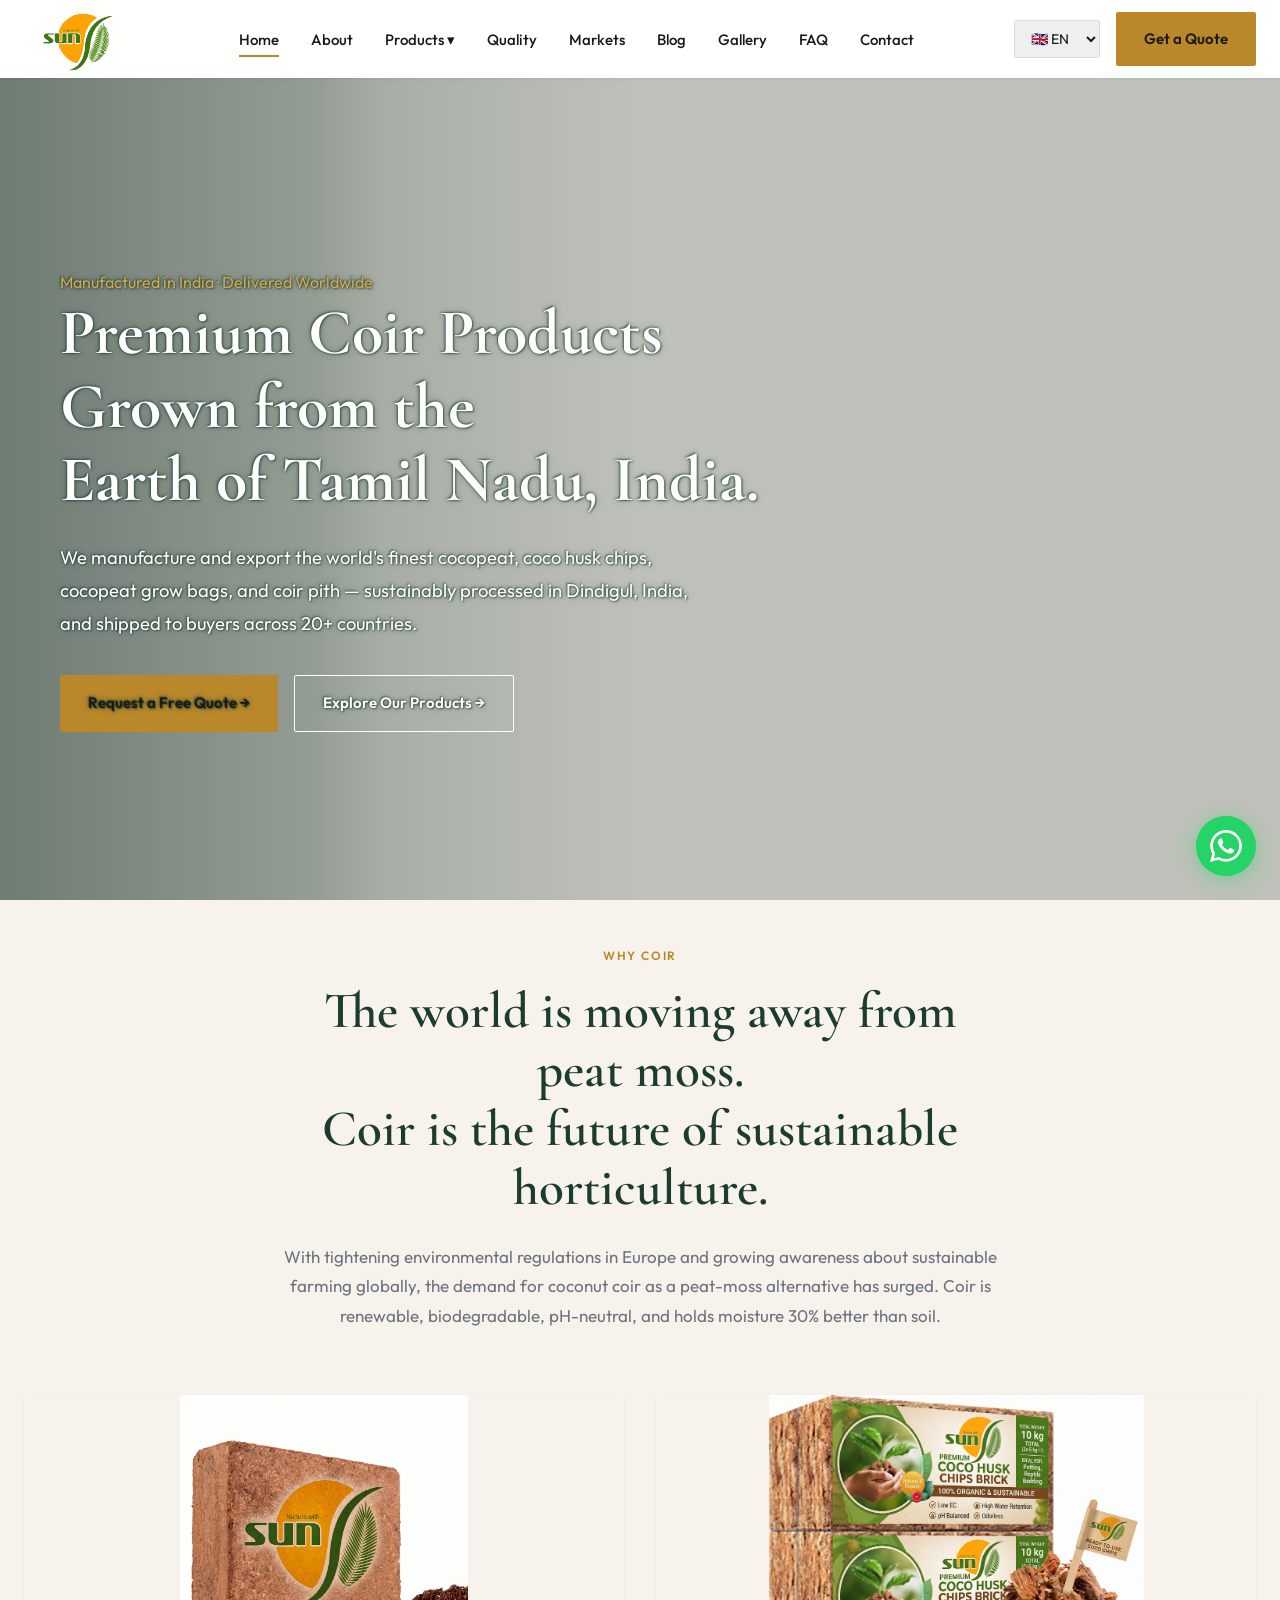
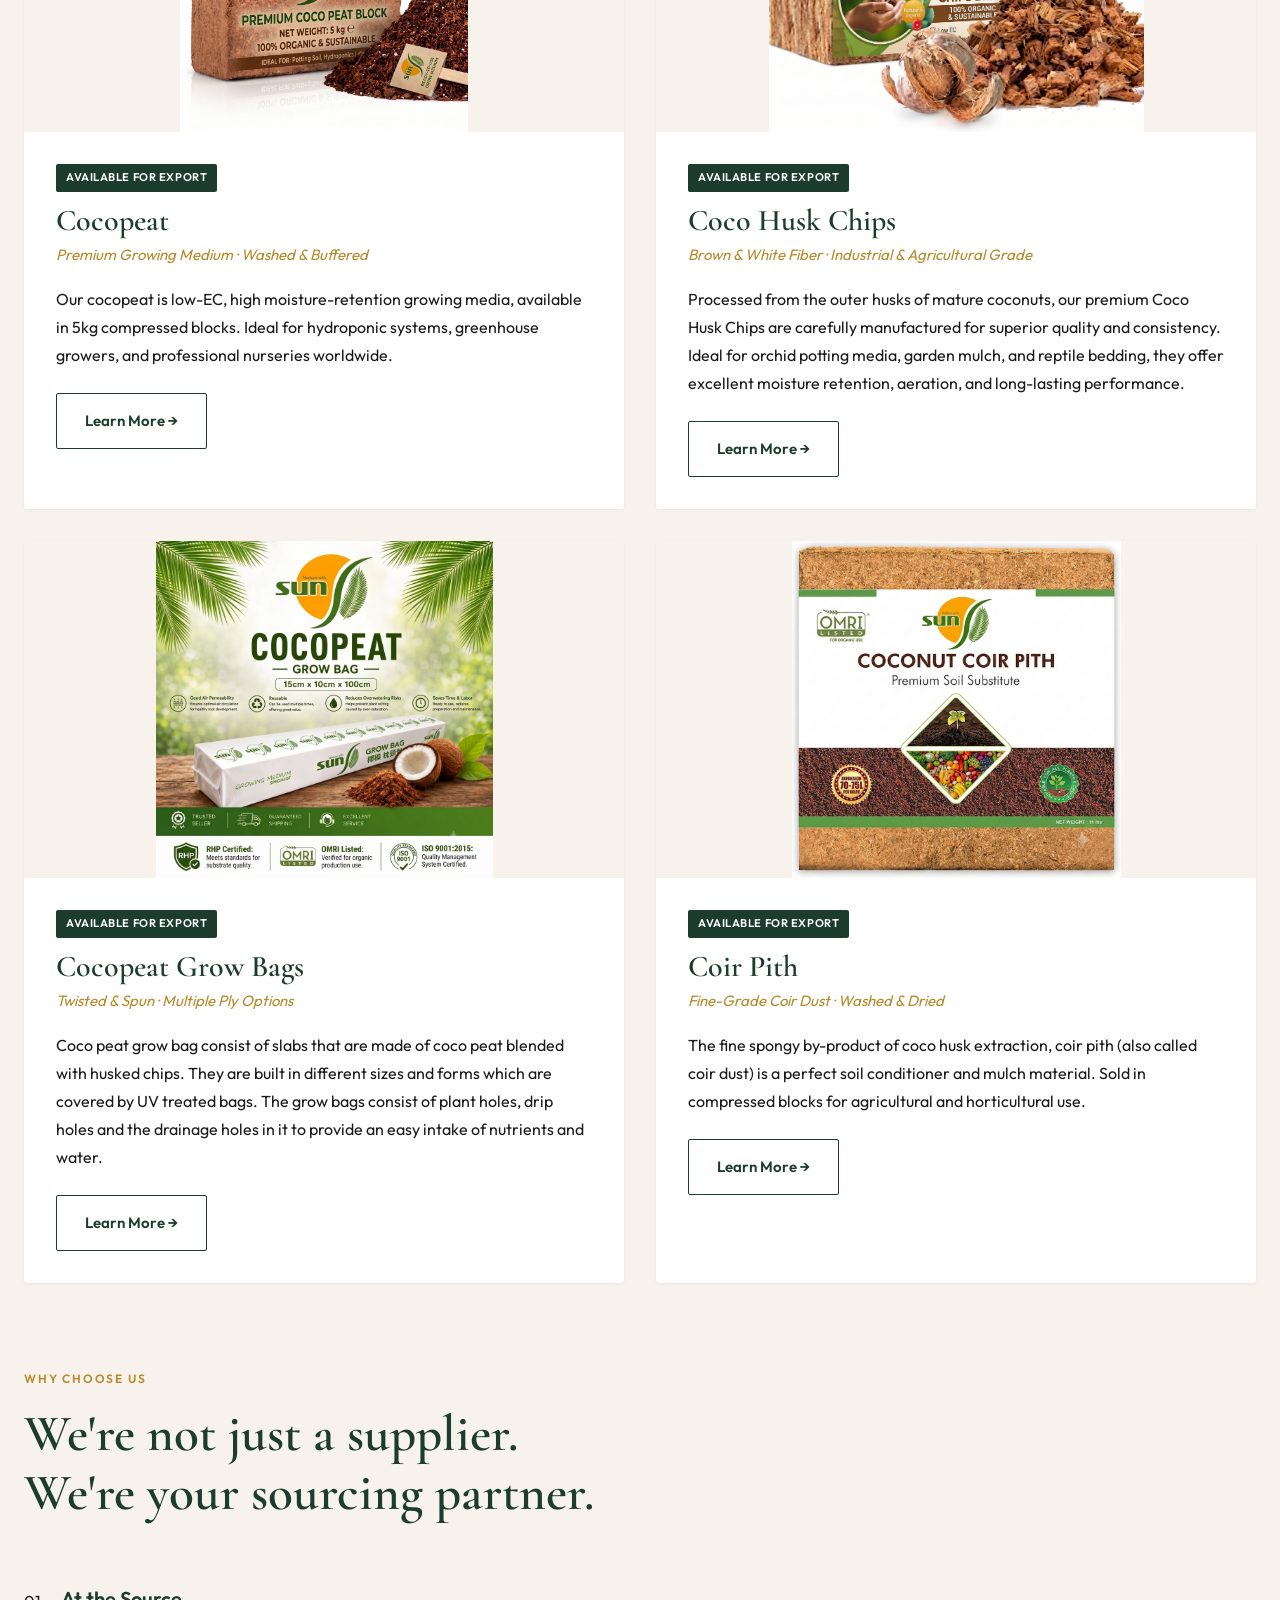
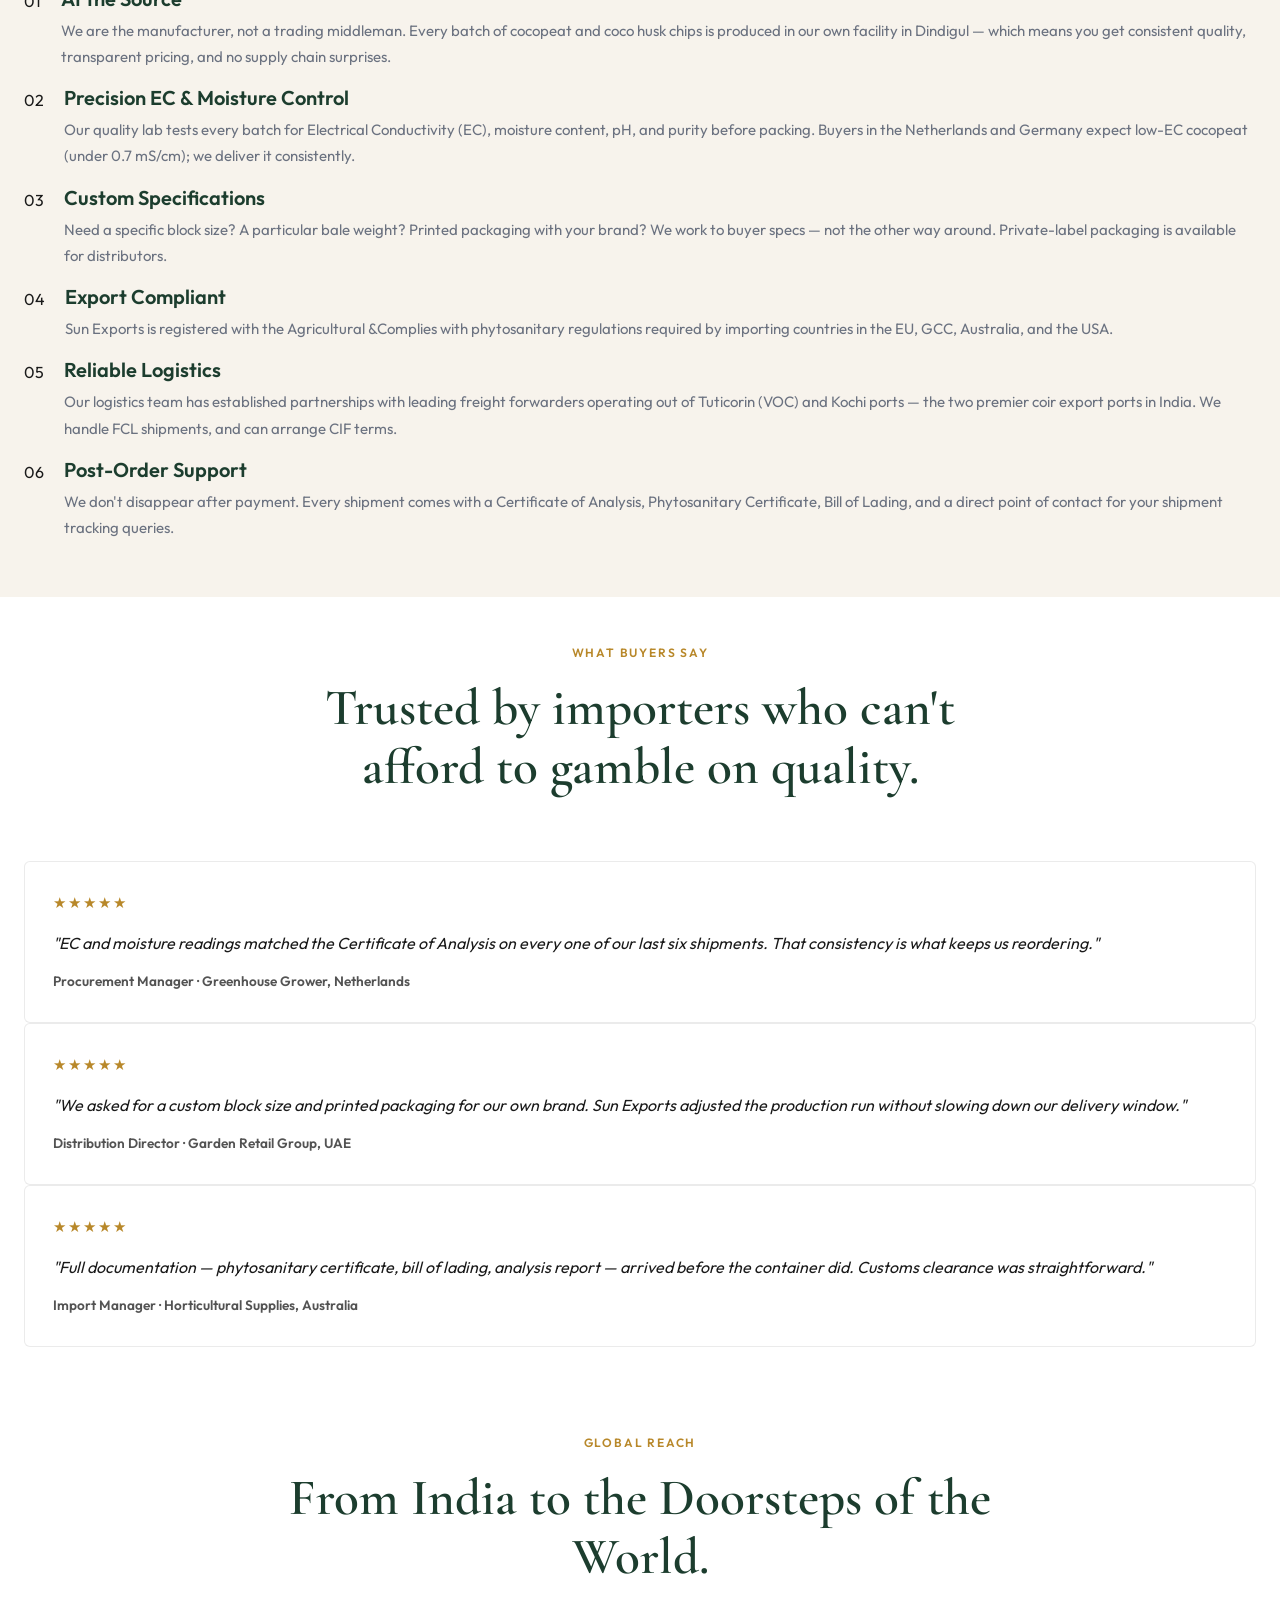
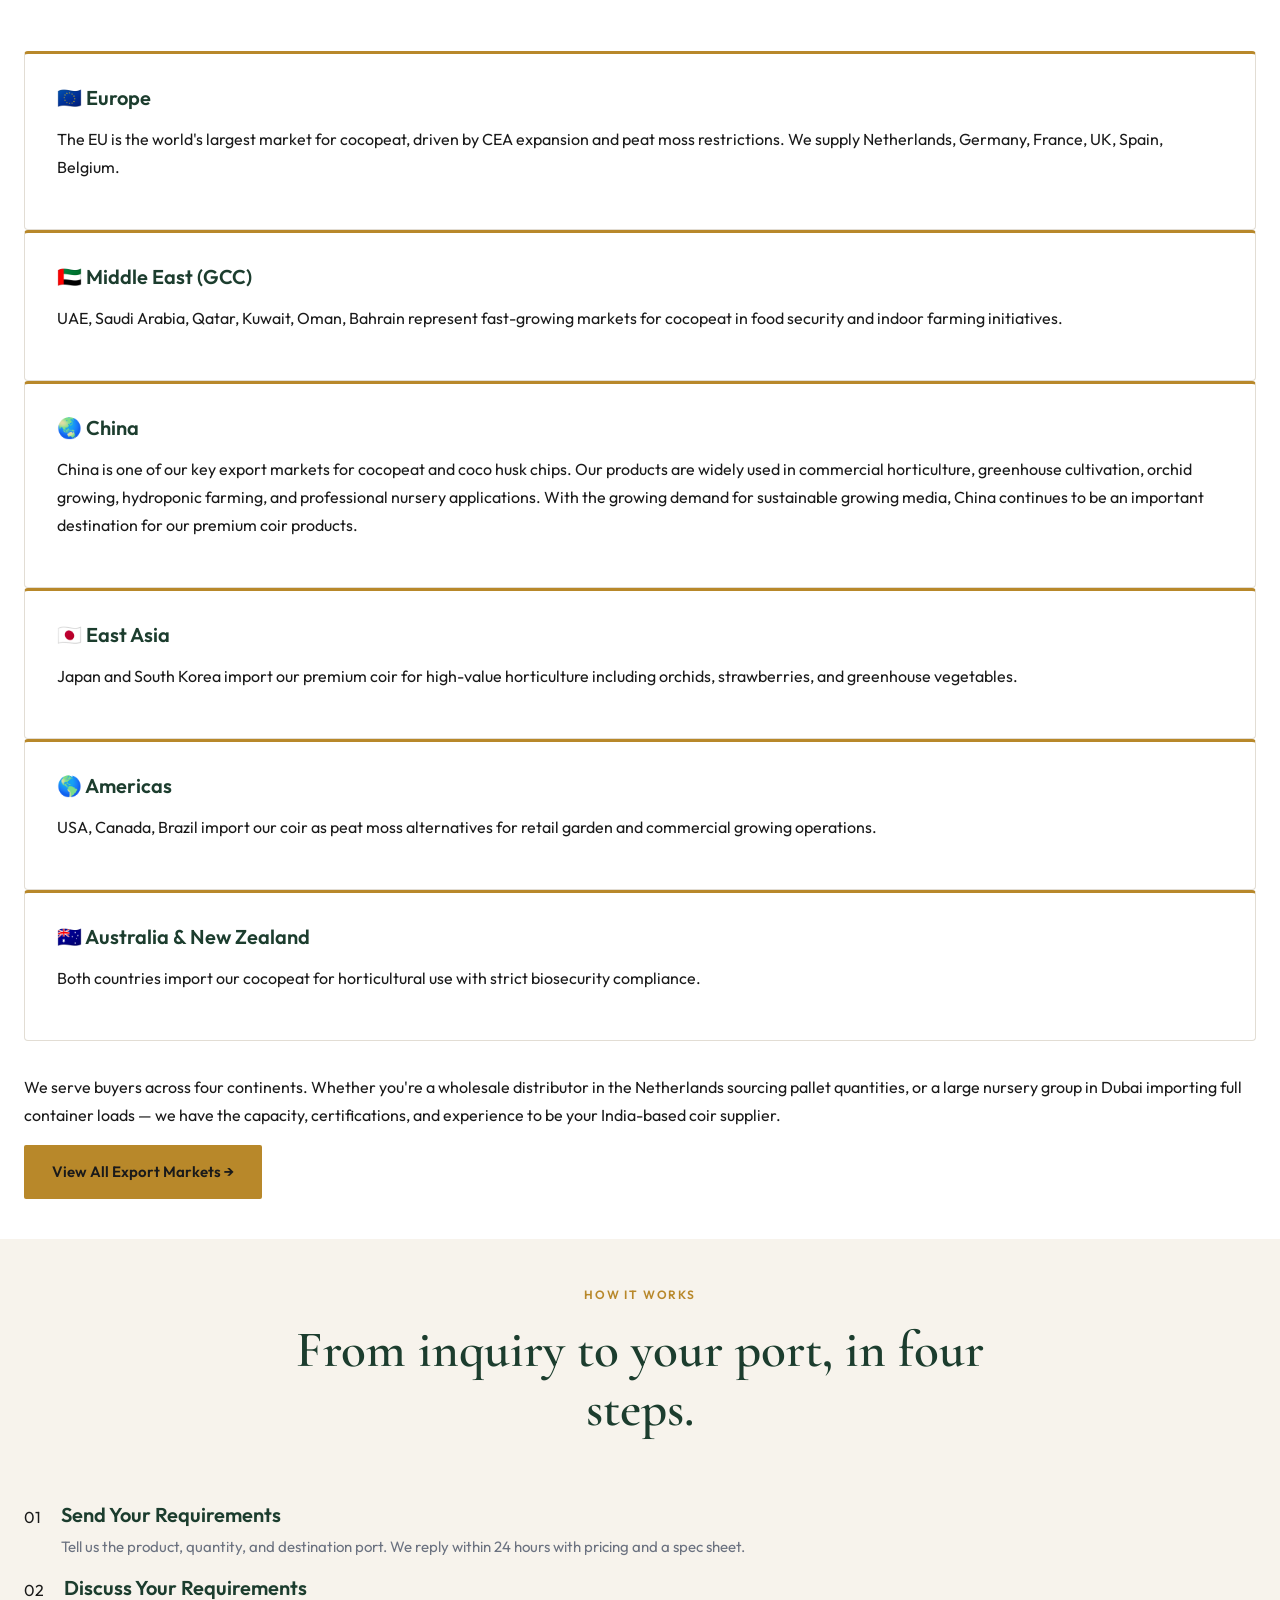
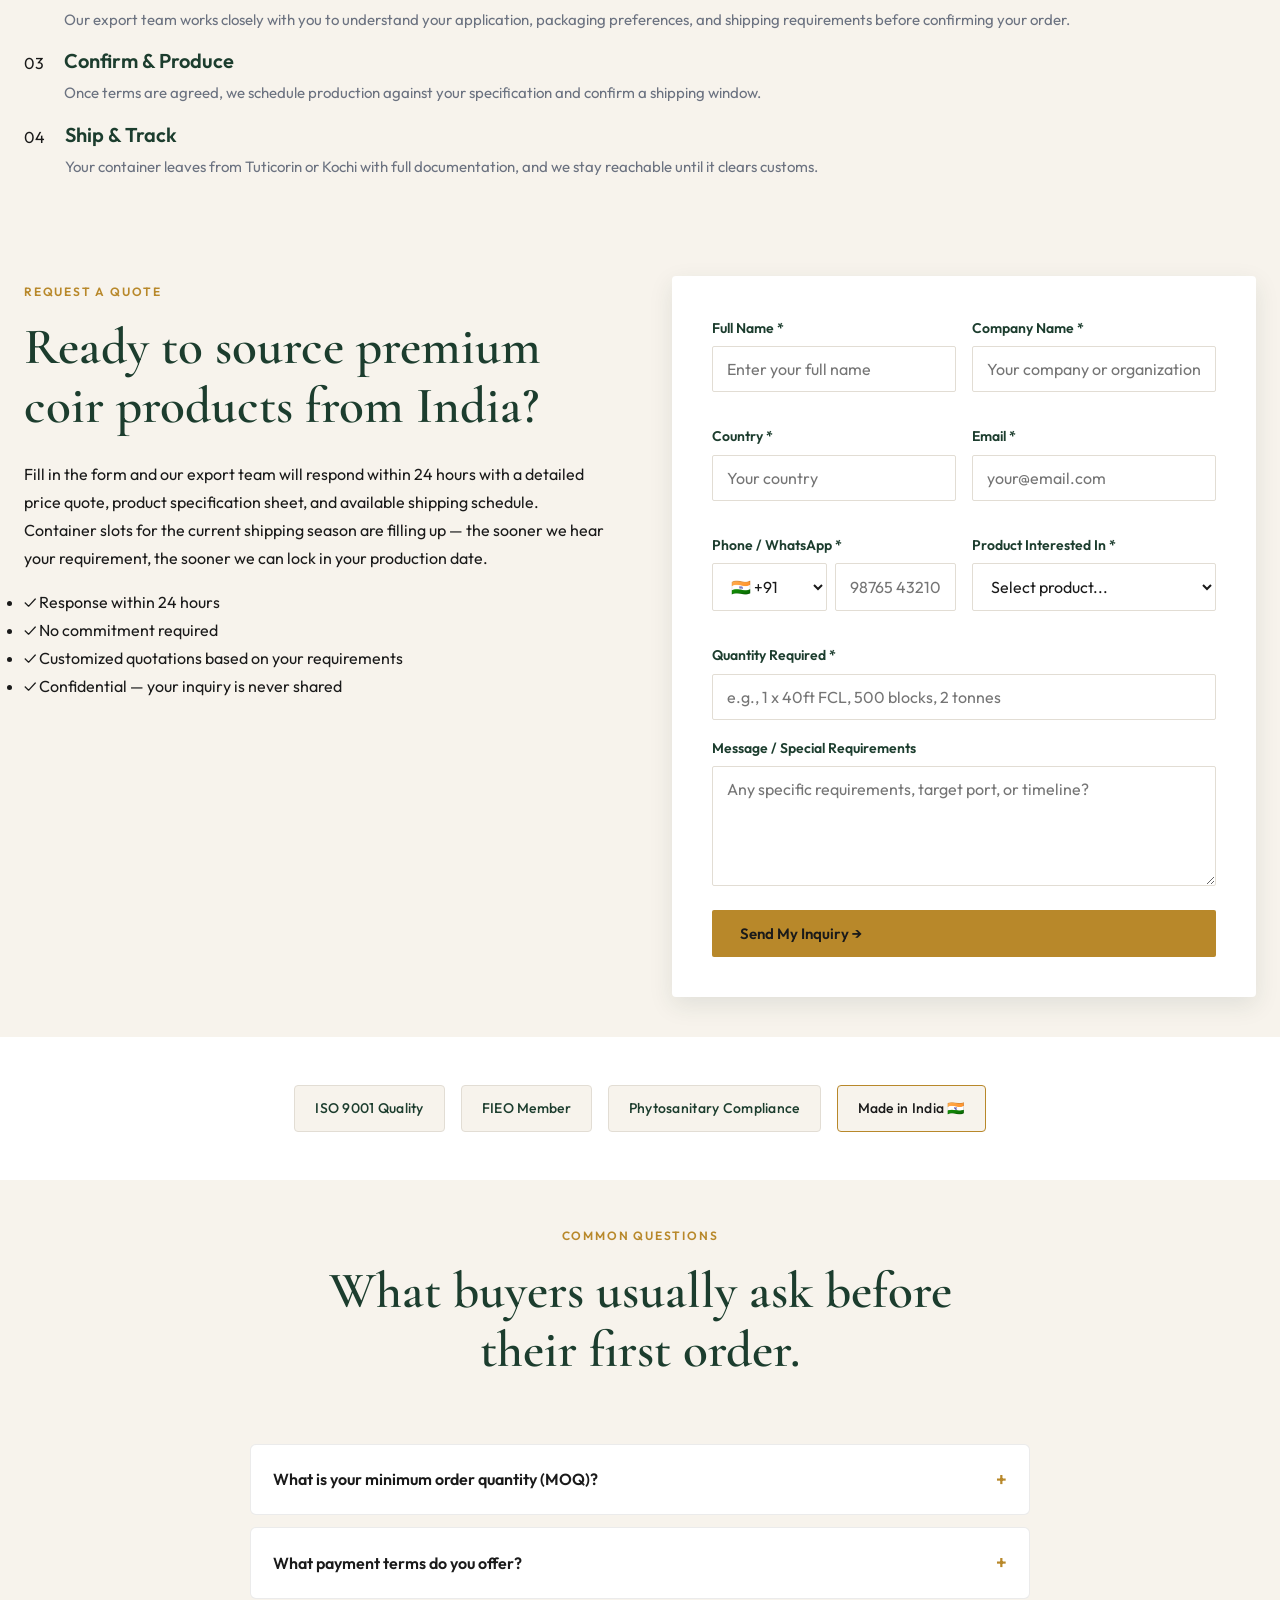
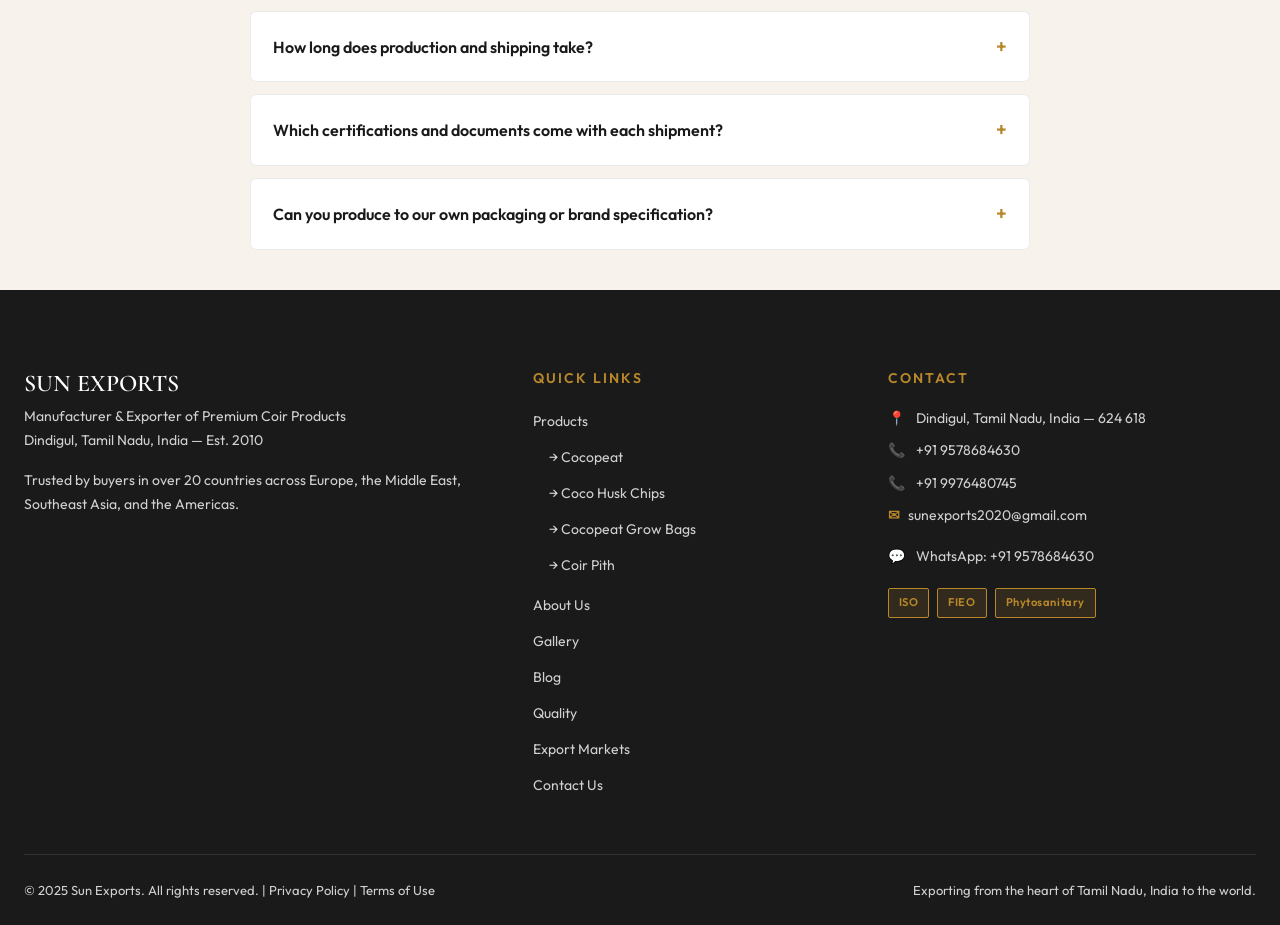
==== index.html @ a143d67a "first commit" ====
<!DOCTYPE html>
<html lang="en">
<head>
  <meta charset="UTF-8">
  <meta name="viewport" content="width=device-width, initial-scale=1.0">
  <title>Sun Exports — Premium Cocopeat & Coir Products Manufacturer | Dindigul, India</title>
  <meta name="description" content="Sun Exports is a leading manufacturer and exporter of cocopeat, coco husk chips, cocopeat grow bags, and coir pith from Dindigul, Tamil Nadu, India. Supplying international buyers in 20+ countries with ISO 9001 quality, and phytosanitary compliance.">
  <meta property="og:title" content="Sun Exports — Premium Coir Products from Tamil Nadu, India">
  <meta property="og:description" content="Manufacturer and exporter of cocopeat, coco husk chips, cocopeat grow bags, and coir pith. Supplying 20+ countries worldwide.">
  <meta property="og:type" content="website">
  <meta property="og:url" content="https://www.sunexports.co.in">
  <meta property="og:image" content="https://www.sunexports.co.in/assets/images/hero-factory.jpg">
  <link rel="preconnect" href="https://fonts.googleapis.com">
  <link rel="preconnect" href="https://fonts.gstatic.com" crossorigin>
  <link href="https://fonts.googleapis.com/css2?family=Cormorant+Garamond:wght@500;600;700&family=Outfit:wght@400;500;600;700&display=swap" rel="stylesheet">
  <link rel="stylesheet" href="css/styles.css">
  <!-- Favicon -->
<link rel="icon" type="image/x-icon" href="assests/favicon/favicon.ico">
<link rel="icon" type="image/png" sizes="32x32" href="assests/favicon/favicon-32x32.png">
<link rel="icon" type="image/png" sizes="16x16" href="assests/favicon/favicon-16x16.png">
<link rel="apple-touch-icon" sizes="180x180" href="assests/favicon/apple-touch-icon.png">
<link rel="manifest" href="assests/favicon/site.webmanifest">

  <!-- Added styles for new conversion sections (announcement bar, hero trust row,
       testimonials, FAQ accordion). Uses the site's --color-gold variable where it
       exists and falls back to a matching amber if it doesn't. Move into styles.css
       when convenient. -->
  <style>
    :root { --se-gold-fallback: #c9962c; }
    .announce-bar {
      display: flex;
      align-items: center;
      justify-content: center;
      gap: 12px;
      flex-wrap: wrap;
      background: #1f2318;
      color: #f4f1ea;
      font-family: 'Outfit', sans-serif;
      font-size: 0.85rem;
      padding: 10px 20px;
      text-align: center;
    }
    .announce-bar a {
      color: var(--color-gold, var(--se-gold-fallback));
      font-weight: 600;
      text-decoration: none;
      white-space: nowrap;
    }
    .announce-bar a:hover { text-decoration: underline; }

    .hero-trust {
      display: flex;
      flex-wrap: wrap;
      gap: 10px 22px;
      margin-top: 18px;
      font-family: 'Outfit', sans-serif;
      font-size: 0.8rem;
      opacity: 0.92;
    }

    .testimonial-card {
      background: #fff;
      border: 1px solid rgba(0,0,0,0.08);
      border-radius: 6px;
      padding: 28px;
      display: flex;
      flex-direction: column;
      gap: 14px;
    }
    .testimonial-card .stars {
      color: var(--color-gold, var(--se-gold-fallback));
      letter-spacing: 2px;
      font-size: 0.95rem;
    }
    .testimonial-card p {
      font-style: italic;
      line-height: 1.6;
      margin: 0;
      flex-grow: 1;
    }
    .testimonial-author {
      font-family: 'Outfit', sans-serif;
      font-weight: 600;
      font-size: 0.85rem;
      opacity: 0.75;
    }

    .faq-list {
      max-width: 780px;
      margin: 0 auto;
      display: flex;
      flex-direction: column;
      gap: 12px;
    }
    .faq-item {
      background: #fff;
      border: 1px solid rgba(0,0,0,0.08);
      border-radius: 6px;
      padding: 18px 22px;
    }
    .faq-item summary {
      font-family: 'Outfit', sans-serif;
      font-weight: 600;
      cursor: pointer;
      list-style: none;
      display: flex;
      justify-content: space-between;
      align-items: center;
      gap: 12px;
    }
    .faq-item summary::-webkit-details-marker { display: none; }
    .faq-item summary::after {
      content: '+';
      font-size: 1.2rem;
      color: var(--color-gold, var(--se-gold-fallback));
      flex-shrink: 0;
    }
    .faq-item[open] summary::after { content: '\2212'; }
    .faq-item p {
      margin: 14px 0 0;
      line-height: 1.6;
      opacity: 0.85;
    }

    @media (max-width: 768px) {
      .announce-bar { font-size: 0.78rem; padding: 10px 14px; }
    }
  </style>
  <script type="application/ld+json">
  {
    "@context": "https://schema.org",
    "@type": "Organization",
    "name": "Sun Exports",
    "url": "https://www.sunexports.co.in",
    "logo": "https://www.sunexports.co.in/assets/images/sun-exports-logo.png",
    "description": "Manufacturer and exporter of cocopeat, coco husk chips, cocopeat grow bags, and coir pith from Dindigul, Tamil Nadu, India.",
    "address": {
      "@type": "PostalAddress",
      "streetAddress": "No:393-1, B4a, Kumarapalayam Palani",
      "addressLocality": "Dindigul",
      "addressRegion": "Tamil Nadu",
      "postalCode": "624 618",
      "addressCountry": "IN"
    },
    "contactPoint": {
      "@type": "ContactPoint",
      "telephone": "+91-9578684630",
      "contactType": "Customer Service",
      "areaServed": "IN",
      "availableLanguage": ["English", "Tamil", "Hindi"]
    },
    "sameAs": [
      "https://www.linkedin.com/company/sun-exports",
      "https://www.facebook.com/sunexportsindia"
    ]
  }
  </script>
</head>
<body>
  <!-- Google Translate (hidden by default, can be enabled via language selector) -->
  <div id="google_translate_element" style="display:none;"></div>

  <nav class="nav scrolled">
    <div class="nav-inner">
      <a href="index.html" class="nav-logo">
        <img src="assests/images/SUN LOGO.png" alt="Sun Exports Logo" class="logo-img">
      </a>
      <ul class="nav-links">
        <li><a href="index.html" class="active">Home</a></li>
        <li><a href="about.html">About</a></li>
        <li class="nav-dropdown">
          <a href="products.html">Products &#9662;</a>
          <div class="nav-dropdown-menu">
            <a href="cocopeat.html">Cocopeat</a>
            <a href="coco-husk-chips.html">Coco Husk Chips</a>
            <a href="cocopeat-grow-bags.html">Cocopeat Grow Bags</a>
            <a href="coir-pith.html">Coir Pith</a>
          </div>
        </li>
        <li><a href="quality.html">Quality</a></li>
        <li><a href="export-markets.html">Markets</a></li>
        <li><a href="blog.html">Blog</a></li>
        <li><a href="gallery.html">Gallery</a></li>
        <li><a href="#faq">FAQ</a></li>
        <li><a href="contact.html">Contact</a></li>
      </ul>
      <div class="nav-actions">
        <select id="lang-select" class="lang-switcher" aria-label="Language" onchange="changeLanguage(this.value)">
          <option value="en">&#127468;&#127463; EN</option>
          <option value="ar">&#127480;&#127462; AR</option>
          <option value="es">&#127466;&#127480; ES</option>
          <option value="fr">&#127467;&#127479; FR</option>
          <option value="de">&#127465;&#127466; DE</option>
          <option value="ja">&#127471;&#127477; JA</option>
          <option value="ko">&#127472;&#127479; KO</option>
          <option value="pt">&#127463;&#127479; PT</option>
          <option value="nl">&#127475;&#127473; NL</option>
          <option value="zh-CN">&#127464;&#127475; CN</option>
        </select>
        <a href="contact.html" class="btn btn-gold">Get a Quote</a>
        <button class="hamburger" aria-label="Menu"><span></span><span></span><span></span></button>
      </div>
    </div>
  </nav>
  
  <div class="mobile-menu">
    
    <a href="about.html">About</a>
    <a href="products.html">Products</a>
    <a href="cocopeat.html">Cocopeat</a>
    <a href="coco-husk-chips.html">Coco husk chips</a>
    <a href="cocopeat-grow-bags.html">Cocopeat grow bags</a>
    <a href="coir-pith.html">Coir pith / Dust</a>
    <a href="quality.html">Quality</a>
    <a href="export-markets.html">Markets</a>
    <a href="blog.html">Blog</a>
    <a href="gallery.html">Gallery</a>
    <a href="contact.html">Contact</a>
  </div>

  <!-- Hero Section -->
  <header class="hero-home">
    <!-- Video background -->
    <video autoplay muted loop playsinline class="hero-video">
      <source src="videos/hero-video.mp4" type="video/mp4">
      Your browser does not support the video tag.
    </video>
    
    <!-- Content overlay -->
    <div class="hero-home-content">
      <span class="eyebrow-home">Manufactured in India · Delivered Worldwide</span>
      <h1>Premium Coir Products<br>Grown from the<br>Earth of Tamil Nadu, India.</h1>
      <p>We manufacture and export the world's finest cocopeat, coco husk chips, cocopeat grow bags, and coir pith — sustainably processed in Dindigul, India, and shipped to buyers across 20+ countries.</p>
      <div class="hero-cta">
        <a href="contact.html" class="btn btn-gold">Request a Free Quote &rarr;</a>
        <a href="products.html" class="btn btn-outline">Explore Our Products &rarr;</a>
      </div>
    </div>
  </header>
  <!-- Why Coir Section -->
  <section class="section-cream">
    <div class="container">
      <div class="section-head center reveal">
        <span class="eyebrow">Why Coir</span>
        <h2>The world is moving away from peat moss.<br>Coir is the future of sustainable horticulture.</h2>
        <p class="section-subtitle">With tightening environmental regulations in Europe and growing awareness about sustainable farming globally, the demand for coconut coir as a peat-moss alternative has surged. Coir is renewable, biodegradable, pH-neutral, and holds moisture 30% better than soil.</p>
      </div>
      <div class="grid grid-2x2">
  <!-- Cocopeat Card -->
  <div class="product-big reveal">
    <div class="img" style="background-image: url('assests/images/Index Image/cocopeat.webp'); background-size: contain; background-position: center 40%; background-repeat: no-repeat;"></div>
    <div class="body">
      <span class="badge">Available for Export</span>
      <h3>Cocopeat</h3>
      <p class="tagline">Premium Growing Medium &middot; Washed &amp; Buffered</p>
      <p>Our cocopeat is low-EC, high moisture-retention growing media, available in 5kg compressed blocks. Ideal for hydroponic systems, greenhouse growers, and professional nurseries worldwide.</p>
      <a href="cocopeat.html" class="btn btn-outline-dark" style="align-self: flex-start; margin-top: 8px;">Learn More &rarr;</a>
    </div>
  </div>

  <!-- Coco Husk Chips Card -->
  <div class="product-big reveal reveal-delay-1">
    <div class="img" style="background-image: url('assests/images/Index Image/coco-husk-chips.webp'); background-size: contain; background-position: center 40%; background-repeat: no-repeat;"></div>
    <div class="body">
      <span class="badge">Available for Export</span>
      <h3>Coco Husk Chips</h3>
      <p class="tagline">Brown &amp; White Fiber &middot; Industrial &amp; Agricultural Grade</p>
      <p>Processed from the outer husks of mature coconuts, our premium Coco Husk Chips are carefully manufactured for superior quality and consistency. Ideal for orchid potting media, garden mulch, and reptile bedding, they offer excellent moisture retention, aeration, and long-lasting performance.</p>
      <a href="coco-husk-chips.html" class="btn btn-outline-dark" style="align-self: flex-start; margin-top: 8px;">Learn More &rarr;</a>
    </div>
  </div>

  <!-- Cocopeat Grow Bags Card -->
  <div class="product-big reveal">
    <div class="img" style="background-image: url('assests/images/Index Image/cocopeat-grow-bag.webp'); background-size: contain; background-position: center 40%; background-repeat: no-repeat;"></div>
    <div class="body">
      <span class="badge">Available for Export</span>
      <h3>Cocopeat Grow Bags</h3>
      <p class="tagline">Twisted &amp; Spun &middot; Multiple Ply Options</p>
      <p>Coco peat grow bag consist of slabs that are made of coco peat blended with husked chips. They are built in different sizes and forms which are covered by UV treated bags. The grow bags consist of plant holes, drip holes and the drainage holes in it to provide an easy intake of nutrients and water.</p>
      <a href="cocopeat-grow-bags.html" class="btn btn-outline-dark" style="align-self: flex-start; margin-top: 8px;">Learn More &rarr;</a>
    </div>
  </div>

  <!-- Coir Pith Card -->
  <div class="product-big reveal reveal-delay-1">
    <div class="img" style="background-image: url('assests/images/Index Image/coir-pith.webp'); background-size: contain; background-position: center 40%; background-repeat: no-repeat;"></div>
    <div class="body">
      <span class="badge">Available for Export</span>
      <h3>Coir Pith</h3>
      <p class="tagline">Fine-Grade Coir Dust &middot; Washed &amp; Dried</p>
      <p>The fine spongy by-product of coco husk extraction, coir pith (also called coir dust) is a perfect soil conditioner and mulch material. Sold in compressed blocks for agricultural and horticultural use.</p>
      <a href="coir-pith.html" class="btn btn-outline-dark" style="align-self: flex-start; margin-top: 8px;">Learn More &rarr;</a>
    </div>
  </div>
</div>
  </section>

  <!-- Why Choose Us Section -->
  <section class="section-cream">
    <div class="container">
      <div class="section-head reveal">
        <span class="eyebrow">Why Choose Us</span>
        <h2>We're not just a supplier.<br>We're your sourcing partner.</h2>
      </div>
      <div class="reasons-grid">
        <div class="reason reveal">
          <div class="reason-number">01</div>
          <div class="reason-content">
            <h4>At the Source</h4>
            <p>We are the manufacturer, not a trading middleman. Every batch of cocopeat and coco husk chips is produced in our own facility in Dindigul &mdash; which means you get consistent quality, transparent pricing, and no supply chain surprises.</p>
          </div>
        </div>
        <div class="reason reveal reveal-delay-1">
          <div class="reason-number">02</div>
          <div class="reason-content">
            <h4>Precision EC &amp; Moisture Control</h4>
            <p>Our quality lab tests every batch for Electrical Conductivity (EC), moisture content, pH, and purity before packing. Buyers in the Netherlands and Germany expect low-EC cocopeat (under 0.7 mS/cm); we deliver it consistently.</p>
          </div>
        </div>
        <div class="reason reveal">
          <div class="reason-number">03</div>
          <div class="reason-content">
            <h4>Custom Specifications</h4>
            <p>Need a specific block size? A particular bale weight? Printed packaging with your brand? We work to buyer specs &mdash; not the other way around. Private-label packaging is available for distributors.</p>
          </div>
        </div>
        <div class="reason reveal reveal-delay-1">
          <div class="reason-number">04</div>
          <div class="reason-content">
            <h4>Export Compliant</h4>
            <p>Sun Exports is registered with the Agricultural &amp;Complies with phytosanitary regulations required by importing countries in the EU, GCC, Australia, and the USA.</p>
          </div>
        </div>
        <div class="reason reveal">
          <div class="reason-number">05</div>
          <div class="reason-content">
            <h4>Reliable Logistics</h4>
            <p>Our logistics team has established partnerships with leading freight forwarders operating out of Tuticorin (VOC) and Kochi ports &mdash; the two premier coir export ports in India. We handle FCL shipments, and can arrange CIF terms.</p>
          </div>
        </div>
        <div class="reason reveal reveal-delay-1">
          <div class="reason-number">06</div>
          <div class="reason-content">
            <h4>Post-Order Support</h4>
            <p>We don't disappear after payment. Every shipment comes with a Certificate of Analysis, Phytosanitary Certificate, Bill of Lading, and a direct point of contact for your shipment tracking queries.</p>
          </div>
        </div>
      </div>
    </div>
  </section>

  <!-- Social Proof / Testimonials Section -->
  <!-- NOTE: Replace these with real buyer quotes and (with permission) company names/photos —
       verified, attributable testimonials convert far better than placeholders. -->
  <section class="section-white">
    <div class="container">
      <div class="section-head center reveal">
        <span class="eyebrow">What Buyers Say</span>
        <h2>Trusted by importers who can't afford to gamble on quality.</h2>
      </div>
      <div class="testimonial-grid">
        <div class="testimonial-card reveal">
          <div class="stars">&#9733;&#9733;&#9733;&#9733;&#9733;</div>
          <p>"EC and moisture readings matched the Certificate of Analysis on every one of our last six shipments. That consistency is what keeps us reordering."</p>
          <div class="testimonial-author">Procurement Manager &middot; Greenhouse Grower, Netherlands</div>
        </div>
        <div class="testimonial-card reveal reveal-delay-1">
          <div class="stars">&#9733;&#9733;&#9733;&#9733;&#9733;</div>
          <p>"We asked for a custom block size and printed packaging for our own brand. Sun Exports adjusted the production run without slowing down our delivery window."</p>
          <div class="testimonial-author">Distribution Director &middot; Garden Retail Group, UAE</div>
        </div>
        <div class="testimonial-card reveal">
          <div class="stars">&#9733;&#9733;&#9733;&#9733;&#9733;</div>
          <p>"Full documentation &mdash; phytosanitary certificate, bill of lading, analysis report &mdash; arrived before the container did. Customs clearance was straightforward."</p>
          <div class="testimonial-author">Import Manager &middot; Horticultural Supplies, Australia</div>
        </div>
      </div>
    </div>
  </section>

  <!-- Global Reach Section -->
  <!-- Global Reach Section -->
<section class="section-white">
  <div class="container">
    <div class="section-head center reveal">
      <span class="eyebrow">Global Reach</span>
      <h2>From India to the Doorsteps of the World.</h2>
    </div>
    <div class="global-grid">
      <!-- Europe -->
      <div class="feature-card reveal" style="border-top: 3px solid var(--color-gold);">
        <h3>&#127466;&#127482; Europe</h3>
        <p>The EU is the world's largest market for cocopeat, driven by CEA expansion and peat moss restrictions. We supply Netherlands, Germany, France, UK, Spain, Belgium.</p>
      </div>

      <!-- GCC -->
      <div class="feature-card reveal reveal-delay-1" style="border-top: 3px solid var(--color-gold);">
        <h3>&#127462;&#127466; Middle East (GCC)</h3>
        <p>UAE, Saudi Arabia, Qatar, Kuwait, Oman, Bahrain represent fast-growing markets for cocopeat in food security and indoor farming initiatives.</p>
      </div>

      <!-- China -->
      <div class="feature-card reveal" style="border-top: 3px solid var(--color-gold);">
        <h3>&#127759; China</h3>
        <p>China is one of our key export markets for cocopeat and coco husk chips. Our products are widely used in commercial horticulture, greenhouse cultivation, orchid growing, hydroponic farming, and professional nursery applications. With the growing demand for sustainable growing media, China continues to be an important destination for our premium coir products.</p>
      </div>

      <!-- East Asia -->
      <div class="feature-card reveal reveal-delay-1" style="border-top: 3px solid var(--color-gold);">
        <h3>&#127471;&#127477; East Asia</h3>
        <p>Japan and South Korea import our premium coir for high-value horticulture including orchids, strawberries, and greenhouse vegetables.</p>
      </div>

      <!-- Americas -->
      <div class="feature-card reveal" style="border-top: 3px solid var(--color-gold);">
        <h3>&#127758; Americas</h3>
        <p>USA, Canada, Brazil import our coir as peat moss alternatives for retail garden and commercial growing operations.</p>
      </div>

      <!-- Australia & NZ -->
      <div class="feature-card reveal reveal-delay-1" style="border-top: 3px solid var(--color-gold);">
        <h3>&#127462;&#127482; Australia &amp; New Zealand</h3>
        <p>Both countries import our cocopeat for horticultural use with strict biosecurity compliance.</p>
      </div>
    </div>

    <p class="global-reach-text" style="margin-top: 32px;">We serve buyers across four continents. Whether you're a wholesale distributor in the Netherlands sourcing pallet quantities, or a large nursery group in Dubai importing full container loads &mdash; we have the capacity, certifications, and experience to be your India-based coir supplier.</p>
    <div class="text-center">
      <a href="export-markets.html" class="btn btn-gold">View All Export Markets &rarr;</a>
    </div>
  </div>
</section>

  <!-- How Ordering Works Section -->
  <section class="section-cream">
    <div class="container">
      <div class="section-head center reveal">
        <span class="eyebrow">How It Works</span>
        <h2>From inquiry to your port, in four steps.</h2>
      </div>
      <div class="reasons-grid">
        <div class="reason reveal">
          <div class="reason-number">01</div>
          <div class="reason-content">
            <h4>Send Your Requirements</h4>
            <p>Tell us the product, quantity, and destination port. We reply within 24 hours with pricing and a spec sheet.</p>
          </div>
        </div>
        <div class="reason reveal reveal-delay-1">
          <div class="reason-number">02</div>
          <div class="reason-content">
            <h4>Discuss Your Requirements</h4>
            <p>Our export team works closely with you to understand your application, packaging preferences, and shipping requirements before confirming your order.</p>
          </div>
        </div>
        <div class="reason reveal">
          <div class="reason-number">03</div>
          <div class="reason-content">
            <h4>Confirm &amp; Produce</h4>
            <p>Once terms are agreed, we schedule production against your specification and confirm a shipping window.</p>
          </div>
        </div>
        <div class="reason reveal reveal-delay-1">
          <div class="reason-number">04</div>
          <div class="reason-content">
            <h4>Ship &amp; Track</h4>
            <p>Your container leaves from Tuticorin or Kochi with full documentation, and we stay reachable until it clears customs.</p>
          </div>
        </div>
      </div>
    </div>
  </section>

  <!-- Call to Action Section -->
  <section class="section-cream" id="quote">
    <div class="container">
      <div class="grid grid-2" style="gap: 64px; align-items: start;">
        <div class="reveal">
          <span class="eyebrow">Request a Quote</span>
          <h2>Ready to source premium<br>coir products from India?</h2>
          <p>Fill in the form and our export team will respond within 24 hours with a detailed price quote, product specification sheet, and available shipping schedule. Container slots for the current shipping season are filling up &mdash; the sooner we hear your requirement, the sooner we can lock in your production date.</p>
          <ul class="benefit-list">
            <li><span class="check-icon">&#10003;</span> Response within 24 hours</li>
            <li><span class="check-icon">&#10003;</span> No commitment required</li>
            <li><span class="check-icon">&#10003;</span> Customized quotations based on your requirements</li>
            <li><span class="check-icon">&#10003;</span> Confidential &mdash; your inquiry is never shared</li>
          </ul>
        </div>
        <div class="reveal">
            <form class="form-card" id="quote-form">
              <div class="form-row">
                <div class="form-field">
                  <label>Full Name *</label>
                  <input type="text" name="name" required placeholder="Enter your full name">
                </div>
                <div class="form-field">
                  <label>Company Name *</label>
                  <input type="text" name="company" required placeholder="Your company or organization">
                </div>
              </div>
              <div class="form-row">
                <div class="form-field">
                  <label>Country *</label>
                  <input type="text" name="country" required placeholder="Your country">
                </div>
                <div class="form-field">
                  <label>Email *</label>
                  <input type="email" name="email" required placeholder="your@email.com">
                </div>
              </div>
              <div class="form-row">
              <div class="form-field">
                <label>Phone / WhatsApp *</label>

                <div style="display: flex; gap: 8px;">

                  <select
                    name="country_code_select"
                    id="country-code-select"
                    required
                    style="max-width: 115px;"
                    onchange="toggleCustomCountryCode(this)">
                    <option value="+91">🇮🇳 +91</option>
                    <option value="+1">🇺🇸 +1</option>
                    <option value="+44">🇬🇧 +44</option>
                    <option value="+971">🇦🇪 +971</option>
                    <option value="+966">🇸🇦 +966</option>
                    <option value="+65">🇸🇬 +65</option>
                    <option value="+60">🇲🇾 +60</option>
                    <option value="+61">🇦🇺 +61</option>
                    <option value="+49">🇩🇪 +49</option>
                    <option value="+33">🇫🇷 +33</option>
                    <option value="+34">🇪🇸 +34</option>
                    <option value="+81">🇯🇵 +81</option>
                    <option value="+82">🇰🇷 +82</option>
                    <option value="+86">🇨🇳 +86</option>
                    <option value="+31">🇳🇱 +31</option>
                    <option value="+55">🇧🇷 +55</option>
                    <option value="other">Other</option>
                  </select>

                  <input
                    type="text"
                    name="custom_country_code"
                    id="custom-country-code"
                    placeholder="+Code"
                    style="display: none; max-width: 115px;"
                    inputmode="tel">

                  <input
                    type="tel"
                    name="phone"
                    required
                    placeholder="98765 43210"
                    style="flex: 1;">

                </div>
              </div>

              <script>
              function toggleCustomCountryCode(select) {

                const customInput = document.getElementById("custom-country-code");

                if (select.value === "other") {

                  customInput.style.display = "block";
                  customInput.required = true;
                  customInput.focus();

                } else {

                  customInput.style.display = "none";
                  customInput.required = false;
                  customInput.value = "";

                }

              }
              </script>
                <div class="form-field">
                  <label>Product Interested In *</label>
                  <select name="product" required>
                    <option value="">Select product...</option>
                    <option value="Cocopeat">Cocopeat (Blocks/Loose)</option>
                    <option value="coco husk chips">Coco Husk Chips (Brown/White)</option>
                    <option value="cocopeat grow bags">Cocopeat Grow Bags</option>
                    <option value="coir pith">Coir Pith / Dust</option>
                    <option value="Multiple Products">Multiple Products</option>
                  </select>
                </div>
              </div>
              <div class="form-field">
                <label>Quantity Required *</label>
                <input type="text" name="quantity" required placeholder="e.g., 1 x 40ft FCL, 500 blocks, 2 tonnes">
              </div>
              <div class="form-field">
                <label>Message / Special Requirements</label>
                <textarea name="message" rows="4" placeholder="Any specific requirements, target port, or timeline?"></textarea>
              </div>
              <button type="submit" class="btn btn-gold" style="width: 100%;">Send My Inquiry &rarr;</button>
            </form>
            <div class="form-success" id="form-success" style="display: none;">
              <h3>Thank you, <span class="success-name"></span>!</h3>
              <p>Your inquiry has been received. Our export team will contact you at <span class="success-email"></span> within 24 hours.</p>
            </div>
          </div>
        </div>
      </div>
    </section>

  <!-- Certifications Section -->
  <section class="section-white" style="padding: 48px 0;">
    <div class="container">
      <div style="display: flex; flex-wrap: wrap; gap: 16px; justify-content: center; align-items: center;">
        <span class="cert-badge">ISO 9001 Quality</span>
        <span class="cert-badge">FIEO Member</span>
        <span class="cert-badge">Phytosanitary Compliance</span>
        <span class="cert-badge made-in-india">Made in India &#127470;&#127475;</span>
      </div>
    </div>
  </section>

  <!-- FAQ Section: answers common buyer objections (MOQ, payment, lead time, samples) -->
  <section class="section-cream" id="faq">
    <div class="container">
      <div class="section-head center reveal">
        <span class="eyebrow">Common Questions</span>
        <h2>What buyers usually ask before their first order.</h2>
      </div>
      <div class="faq-list">
        <details class="faq-item reveal">
          <summary>What is your minimum order quantity (MOQ)?</summary>
          <p>MOQs vary by product and packaging format. As a guide, most first-time buyers start with a 1x20ft or 1x40ft container; smaller trial quantities can sometimes be arranged. Tell us your target volume in the quote form and we'll confirm what's possible.</p>
        </details>
        <details class="faq-item reveal">
          <summary>What payment terms do you offer?</summary>
          <p>We typically work with an advance payment against order confirmation and the balance against shipping documents, with terms such as T/T or L/C available depending on order size and buyer history. Specific terms are confirmed once we understand your order volume.</p>
        </details>
        <details class="faq-item reveal">
          <summary>How long does production and shipping take?</summary>
          <p>Lead time depends on product, packaging, and current order volume, and is confirmed at the time of quotation. We ship FCL out of Tuticorin (VOC) and Kochi ports and can advise transit times to your destination port.</p>
        </details>
        <details class="faq-item reveal">
          <summary>Which certifications and documents come with each shipment?</summary>
          <p>Every shipment includes a Certificate of Analysis, Phytosanitary Certificate, and Bill of Lading. Sun Exports is ISO 9001 certified, and a FIEO member, and we comply with phytosanitary import requirements for the EU, GCC, Australia, and the USA.</p>
        </details>
        <details class="faq-item reveal">
          <summary>Can you produce to our own packaging or brand specification?</summary>
          <p>Yes. We work to buyer specifications for block size, bale weight, ply, and printed or private-label packaging &mdash; let us know your requirement in the quote form.</p>
        </details>
      </div>
    </div>
  </section>

  <script type="application/ld+json">
  {
    "@context": "https://schema.org",
    "@type": "FAQPage",
    "mainEntity": [
      {
        "@type": "Question",
        "name": "What is your minimum order quantity (MOQ)?",
        "acceptedAnswer": {
          "@type": "Answer",
          "text": "MOQs vary by product and packaging format. Most first-time buyers start with a 1x20ft or 1x40ft container; smaller trial quantities can sometimes be arranged."
        }
      },
      {
        "@type": "Question",
        "name": "Can I get a free sample before ordering?",
        "acceptedAnswer": {
          "@type": "Answer",
          "text": "Yes, samples are available for qualifying orders so buyers can verify EC, moisture content, and grade before committing to a full container."
        }
      },
      {
        "@type": "Question",
        "name": "What payment terms do you offer?",
        "acceptedAnswer": {
          "@type": "Answer",
          "text": "Terms such as T/T or L/C are available depending on order size and buyer history, typically an advance payment against order confirmation and balance against shipping documents."
        }
      },
      {
        "@type": "Question",
        "name": "How long does production and shipping take?",
        "acceptedAnswer": {
          "@type": "Answer",
          "text": "Lead time depends on product, packaging, and order volume, and is confirmed at the time of quotation. Shipments go FCL via Tuticorin (VOC) and Kochi ports."
        }
      },
      {
        "@type": "Question",
        "name": "Which certifications and documents come with each shipment?",
        "acceptedAnswer": {
          "@type": "Answer",
          "text": "Every shipment includes a Certificate of Analysis, Phytosanitary Certificate, and Bill of Lading. Sun Exports is ISO 9001 certified, and a FIEO member."
        }
      },
      {
        "@type": "Question",
        "name": "Can you produce to our own packaging or brand specification?",
        "acceptedAnswer": {
          "@type": "Answer",
          "text": "Yes, production can be adjusted to buyer specifications for block size, bale weight, ply, and printed or private-label packaging."
        }
      }
    ]
  }
  </script>

  <footer>
    <div class="container">
      <div class="footer-grid">
        <div class="footer-brand">
          <h3>SUN EXPORTS</h3>
          <p>Manufacturer &amp; Exporter of Premium Coir Products<br>Dindigul, Tamil Nadu, India &mdash; Est. 2010</p>
          <p style="margin-top: 16px;">Trusted by buyers in over 20 countries across Europe, the Middle East, Southeast Asia, and the Americas.</p>
        </div>
        <div>
          <h4>Quick Links</h4>
          <ul>
            <li><a href="products.html">Products</a></li>
            <li style="padding-left: 16px;"><a href="cocopeat.html">&rarr; Cocopeat</a></li>
            <li style="padding-left: 16px;"><a href="coco-husk-chips.html">&rarr; Coco Husk Chips</a></li>
            <li style="padding-left: 16px;"><a href="cocopeat-grow-bags.html">&rarr; Cocopeat Grow Bags</a></li>
            <li style="padding-left: 16px;"><a href="coir-pith.html">&rarr; Coir Pith</a></li>
            <li style="margin-top: 12px;"><a href="about.html">About Us</a></li><li><a href="gallery.html">Gallery</a></li>
            <li><a href="blog.html">Blog</a></li>
            <li><a href="quality.html">Quality</a></li>
            <li><a href="export-markets.html">Export Markets</a></li>
            <li><a href="contact.html">Contact Us</a></li>
          </ul>
        </div>
        <div class="footer-contact">
          <h4>Contact</h4>
          <p><span class="label">&#128205;</span> Dindigul, Tamil Nadu, India &mdash; 624 618</p>
          <p><span class="label">&#128222;</span> +91 9578684630</p>
          <p><span class="label">&#128222;</span> +91 9976480745</p>
          <p><span class="label">&#9993;</span><a href="mailto:sunexports2020@gmail.com">sunexports2020@gmail.com</a></p>
          <p style="margin-top:16px;">
    <span class="label">&#128172;</span>
    <a href="https://wa.me/919578684630?text=Hello%20Sun%20Exports,%20I%20am%20interested%20in%20your%20coir%20products.%20Could%20you%20please%20share%20your%20product%20catalogue%20and%20quotation?" target="_blank" rel="noopener">
      WhatsApp: +91 9578684630
    </a>
  </p>
          <div class="certs">
            <span class="cert-badge">ISO</span>
            <span class="cert-badge">FIEO</span>
            <span class="cert-badge">Phytosanitary</span>
          </div>
        </div>
      </div>
      <div class="footer-bottom">
        <div>&copy; 2025 Sun Exports. All rights reserved. | <a href="#">Privacy Policy</a> | <a href="#">Terms of Use</a></div>
        <div>Exporting from the heart of Tamil Nadu, India to the world.</div>
      </div>
    </div>
  </footer>

  <!-- WhatsApp Float Button -->
  <a href="https://wa.me/919578684630?text=Hello%2C%20I%27m%20interested%20in%20getting%20a%20quote%20for%20coir%20products%20from%20Sun%20Exports." class="whatsapp-float" target="_blank" rel="noopener" aria-label="WhatsApp">
    <svg viewBox="0 0 24 24" fill="currentColor"><path d="M17.472 14.382c-.297-.149-1.758-.867-2.03-.967-.273-.099-.471-.148-.67.15-.197.297-.767.966-.94 1.164-.173.199-.347.223-.644.075-.297-.15-1.255-.463-2.39-1.475-.883-.788-1.48-1.761-1.653-2.059-.173-.297-.018-.458.13-.606.134-.133.298-.347.446-.52.149-.174.198-.298.298-.497.099-.198.05-.371-.025-.52-.075-.149-.669-1.612-.916-2.207-.242-.579-.487-.5-.669-.51-.173-.008-.371-.01-.57-.01-.198 0-.52.074-.792.372-.272.297-1.04 1.016-1.04 2.479 0 1.462 1.065 2.875 1.213 3.074.149.198 2.096 3.2 5.077 4.487.709.306 1.262.489 1.694.625.712.227 1.36.195 1.871.118.571-.085 1.758-.719 2.006-1.413.248-.694.248-1.289.173-1.413-.074-.124-.272-.198-.57-.347m-5.421 7.403h-.004a9.87 9.87 0 01-5.031-1.378l-.361-.214-3.741.982.998-3.648-.235-.374a9.86 9.86 0 01-1.51-5.26c.001-5.45 4.436-9.884 9.888-9.884 2.64 0 5.122 1.03 6.988 2.898a9.825 9.825 0 012.893 6.994c-.003 5.45-4.437 9.884-9.885 9.884m8.413-18.297A11.815 11.815 0 0012.05 0C5.495 0 .16 5.335.157 11.892c0 2.096.547 4.142 1.588 5.945L.057 24l6.305-1.654a11.882 11.882 0 005.683 1.448h.005c6.554 0 11.89-5.335 11.893-11.893a11.821 11.821 0 00-3.48-8.413z"/></svg>
    <span class="label">Chat with us</span>
  </a>

  <div id="google_translate_element" style="display:none;"></div>
  <script src="https://translate.google.com/translate_a/element.js?cb=googleTranslateElementInit"></script>
  <script src="js/main.js"></script>

  <script>
    const GOOGLE_SCRIPT_URL = "https://script.google.com/macros/s/AKfycby9WxOBFR42BgKrGi5SREtiqgTgtOi2_28PSNJc6Nb3Whonw7QSbTzE1V-sdjPtBQP1kA/exec";

    document.getElementById("quote-form").addEventListener("submit", async function(e) {
        e.preventDefault();

        const form = this;
        const submitButton = form.querySelector('button[type="submit"]');

        submitButton.disabled = true;
        submitButton.textContent = "Sending...";

        const formData = new FormData(form);
        const countryCode =
          formData.get("country_code_select") === "other"
              ? formData.get("custom_country_code")
              : formData.get("country_code_select");

        const fullPhone = countryCode + " " + formData.get("phone");
        const data = {
            sheet: "index",
            "Full Name": formData.get("name"),
            "Company Name": formData.get("company"),
            "Country": formData.get("country"),
            "Email": formData.get("email"),
            "Phone / WhatsApp": fullPhone,
            "Product Interested In": formData.get("product"),
            "Quantity Required": formData.get("quantity"),
            "Message / Special Requirements": formData.get("message")
        };

        try {

            await fetch(GOOGLE_SCRIPT_URL, {
                method: "POST",
                mode: "no-cors",
                headers: {
                    "Content-Type": "text/plain;charset=utf-8"
                },
                body: JSON.stringify(data)
            });

            form.style.display = "none";

            const success = document.getElementById("form-success");

            if (success) {
                const nameElement = success.querySelector(".success-name");
                const emailElement = success.querySelector(".success-email");

                if (nameElement) {
                    nameElement.textContent = data["Full Name"];
                }

                if (emailElement) {
                    emailElement.textContent = data["Email"];
                }

                success.style.display = "block";
            }

            form.reset();

        } catch (error) {

            console.error("Form submission error:", error);

            submitButton.disabled = false;
            submitButton.textContent = "Send My Inquiry →";

            alert("Sorry, there was a problem submitting your inquiry. Please try again.");
        }
    });
</script>
</body>
</html>
---- css/styles.css ----
/* ================================================================
   SUN EXPORTS — GLOBAL STYLESHEET
   ================================================================ */

:root {
  --color-forest: #1C3D2E;
  --color-sage: #3A6B4F;
  --color-gold: #B8882A;
  --color-gold-light: #D4A84B;
  --color-cream: #F7F3EC;
  --color-white: #FFFFFF;
  --color-charcoal: #1A1A1A;
  --color-muted: #6B7280;
  --color-border: #E2DDD4;
  --color-success: #2D6A4F;

  --font-display: 'Cormorant Garamond', Georgia, serif;
  --font-body: 'Outfit', -apple-system, BlinkMacSystemFont, sans-serif;

  --max-width: 1280px;
  --section-pad: clamp(60px, 10vw, 120px);
  --section-pad: 40px;
  --radius-card: 4px;
  --radius-btn: 2px;
  --shadow-sm: 0 1px 3px rgba(0,0,0,0.06);
  --shadow-md: 0 8px 24px rgba(28,61,46,0.10);
  --shadow-lg: 0 20px 50px rgba(28,61,46,0.15);
  --transition: 0.3s cubic-bezier(0.4, 0, 0.2, 1);

  /* Nav sizing — single source of truth, referenced everywhere below */
  --nav-height: 78px;
  --nav-logo-height: 150px;
  --nav-icon-size: 40px;

}

* { box-sizing: border-box; margin: 0; padding: 0; }

html { scroll-behavior: smooth; -webkit-text-size-adjust: 100%; }

body {
  font-family: var(--font-body);
  font-size: 1rem;
  line-height: 1.75;
  color: var(--color-charcoal);
  background: var(--color-cream);
  overflow-x: hidden;
}

img { max-width: 100%; height: auto; display: block; }
a { color: inherit; text-decoration: none; }
button { font-family: inherit; cursor: pointer; border: none; background: none; }
input, textarea, select { font-family: inherit; font-size: 1rem; }

.container {
  max-width: var(--max-width);
  margin: 0 auto;
  padding: 0 24px;
}


/* ---------- Typography ---------- */
.eyebrow {
  display: inline-block;
  font-size: 0.75rem;
  font-weight: 600;
  letter-spacing: 0.15em;
  text-transform: uppercase;
  color: var(--color-gold);
  margin-bottom: 16px;
}
h1, h2, h3, h4 { font-family: var(--font-display); font-weight: 600; line-height: 1.15; color: var(--color-forest); }
h1 { font-size: clamp(2.8rem, 6vw, 5.5rem); font-weight: 700; }
h2 { font-size: clamp(2rem, 4vw, 3.2rem); margin-bottom: 24px; }
h3 { font-size: clamp(1.25rem, 2vw, 1.75rem); margin-bottom: 16px; }
h4 { font-size: 1.25rem; margin-bottom: 12px; }
p { margin-bottom: 16px; }
.lede { font-size: 1.125rem; color: var(--color-muted); }

/* ---------- Buttons ---------- */
.btn {
  display: inline-flex; align-items: center; gap: 8px;
  padding: 14px 28px;
  font-family: var(--font-body);
  font-size: 0.9375rem; font-weight: 600;
  border-radius: var(--radius-btn);
  transition: all var(--transition);
  cursor: pointer;
  white-space: nowrap;
}
.btn-gold { background: var(--color-gold); color: var(--color-charcoal); }
.btn-gold:hover { background: var(--color-gold-light); transform: scale(1.02); box-shadow: var(--shadow-md); }
.btn-outline { background: transparent; color: var(--color-white); border: 1.5px solid var(--color-white); }
.btn-outline:hover { background: var(--color-white); color: var(--color-forest); }
.btn-outline-dark { background: transparent; color: var(--color-forest); border: 1.5px solid var(--color-forest); }
.btn-outline-dark:hover { background: var(--color-forest); color: var(--color-white); }

/* ================================================================
   NAVIGATION
   ================================================================ */
/* ================================================================
   NAVIGATION
   ================================================================ */

.nav {
  position: fixed;
  top: 0;
  left: 0;
  right: 0;
  z-index: 1000;
  height: var(--nav-height);
  padding: 0;
  transition: all var(--transition);

  /* White Glass Effect */
  background: rgba(255, 255, 255, 0.95);
  backdrop-filter: blur(12px);
  -webkit-backdrop-filter: blur(12px);
  box-shadow: var(--shadow-sm);
}

.nav.scrolled {
  background: rgba(255, 255, 255, 0.95);
  backdrop-filter: blur(12px);
  -webkit-backdrop-filter: blur(12px);
  box-shadow: var(--shadow-sm);
}

.nav-inner {
  height: 100%;
  display: flex;
  align-items: center;
  justify-content: space-between;
  max-width: var(--max-width);
  margin: 0 auto;
  padding: 0 24px;
}

.nav-logo {
  height: 100%;
  display: flex;
  align-items: center;
  gap: 8px;
  font-family: var(--font-display);
  font-size: 1.5rem;
  font-weight: 600;
  color: var(--color-forest);
  transition: color var(--transition);
}

.nav-logo .sun-icon {
  width: var(--nav-icon-size);
  height: var(--nav-icon-size);
  color: var(--color-gold);
  flex-shrink: 0;
}

.nav-logo .logo-img {
  max-height: var(--nav-logo-height);
  width: auto;
  display: block;
}

.nav-logo .exports {
  font-family: var(--font-body);
  font-weight: 400;
  font-size: 1.125rem;
  letter-spacing: 0.05em;
  white-space: nowrap;
}

.nav-links {
  display: flex;
  gap: 32px;
  list-style: none;
  align-items: center;
}

.nav-links a {
  font-size: 0.9375rem;
  font-weight: 500;
  color: var(--color-charcoal);
  position: relative;
  padding: 8px 0;
  transition: color var(--transition);
}

.nav-links a::after {
  content: "";
  position: absolute;
  left: 0;
  bottom: 0;
  width: 0;
  height: 2px;
  background: var(--color-gold);
  transition: width var(--transition);
}

.nav-links a:hover::after,
.nav-links a.active::after {
  width: 100%;
}

.nav-dropdown {
  position: relative;
}

.nav-dropdown-menu {
  position: absolute;
  top: 100%;
  left: 50%;
  transform: translateX(-50%) translateY(8px);
  background: var(--color-white);
  border-radius: var(--radius-card);
  box-shadow: var(--shadow-lg);
  min-width: 220px;
  opacity: 0;
  visibility: hidden;
  transition: all var(--transition);
  padding: 8px 0;
}

.nav-dropdown:hover .nav-dropdown-menu {
  opacity: 1;
  visibility: visible;
  transform: translateX(-50%) translateY(0);
}

.nav-dropdown-menu a {
  display: block;
  padding: 10px 20px;
  color: var(--color-charcoal);
  font-size: 0.9rem;
}

.nav-dropdown-menu a:hover {
  background: var(--color-cream);
  color: var(--color-forest);
}

.nav-dropdown-menu a::after {
  display: none;
}

.nav-actions {
  display: flex;
  align-items: center;
  gap: 16px;
}

.lang-switcher {
  background: color(srgb red green blue)  ;
  border: 1px solid var(--color-border);
  color: var(--color-charcoal);
  padding: 8px 12px;
  border-radius: var(--radius-btn);
  font-size: 0.875rem;
  cursor: pointer;
  transition: all var(--transition);
}

.lang-switcher:hover {
  border-color: var(--color-forest);
}

/* Hamburger */
.hamburger {
  display: none; flex-direction: column; gap: 5px;
  background: transparent; padding: 8px;
}
.hamburger span {
    display: block;
    width: 24px;
    height: 2px;
    background: var(--color-forest); /* Dark green */
    transition: all var(--transition);
}
.nav.scrolled .hamburger span { background: var(--color-forest); }
.hamburger.active span:nth-child(1) { transform: translateY(7px) rotate(45deg); }
.hamburger.active span:nth-child(2) { opacity: 0; }
.hamburger.active span:nth-child(3) { transform: translateY(-7px) rotate(-45deg); }

.mobile-menu{
    position: fixed;
    top: var(--nav-height);
    left: 0;
    right: 0;

    height: calc(100dvh - var(--nav-height));

    background: var(--color-forest);
    z-index: 999;

    display: flex;
    flex-direction: column;
    align-items: center;
    justify-content: flex-start;

    padding: 30px 20px 40px;
    gap: 20px;

    overflow-y: auto;
    overflow-x: hidden;
    -webkit-overflow-scrolling: touch;

    opacity: 0;
    visibility: hidden;
    transition: all .3s ease;
}
/* Prevent page scrolling when mobile menu is open */
body.menu-open{
    overflow:hidden;
}

/* Allow the mobile menu itself to scroll */
.mobile-menu{
    overflow-y:auto;
    overscroll-behavior:contain;
    -webkit-overflow-scrolling:touch;
}
.mobile-menu.active { opacity: 1; visibility: visible; }
.mobile-menu a{
    display:block;
    width:100%;
    text-align:center;

    color:var(--color-white);
    font-size:1.4rem;
    font-family:var(--font-display);

    padding:12px 0;
}

/* ================================================================
   HERO
   ================================================================ */
.hero {
  position: relative;
  min-height: 100vh;
  padding-top:78px;
  display: flex; align-items: center;
  background-size: cover; background-position: center;
  overflow: hidden;
}
.hero-home{
    position: relative;
    min-height: calc(100vh - var(--nav-height));
    margin-top: var(--nav-height);
    display: flex;
    align-items: center;
    justify-content: flex-start;
    overflow: hidden;
    padding: 0;
}

.hero-home-content{
    position: relative;
    z-index: 2;
    max-width: 900px;
    padding-left: 60px;
    margin-top: 0;
}

.quality-hero .hero-content {
    margin-left: 0 !important;
    margin-right: auto !important;
    text-align: left !important;
}
/* ==========================================
   HOME PAGE HERO OVERLAY ONLY
========================================== */

.hero-home::before{
    content:"";
    position:absolute;
    inset:0;
    z-index:1;

    background:linear-gradient(
        90deg,
        rgba(20,45,35,0.60) 0%,
        rgba(20,45,35,0.50) 15%,
        rgba(20,45,35,0.43) 25%,
        rgba(20,45,35,0.35) 30%,
        rgba(20,45,35,0.25) 50%
        
    );
}
.hero::before {
  content: ''; position: absolute; inset: 0;
  background: linear-gradient(180deg,
              rgba(0,0,0,0.45) 0%,
              rgba(0,0,0,0.15) 0%,
              transparent 10%),
              linear-gradient(90deg, rgba(28,61,46,0.85) 0%, rgba(28,61,46,0.4) 0%, transparent 100%);
  z-index: 1;
}
.hero.short{
    max-width: auto;
    margin-top:78px;
}
.hero-video {
    position:absolute;
    inset:0;
    width:100%;
    height:100%;
    object-fit:cover;
    object-position:center;
    z-index:0;}
.hero-content {
    position: relative;
    z-index: 2;
    max-width: 700px;
    padding: 35px 10px;
    text-align: left;
}
.hero-home-content{
    position:relative;
    z-index:2;
    max-width:900px;
    padding-left:60px;
    margin-top:70px;
}
.hero-home-content h1{
  font-size:clamp(3rem,5vw,4.8rem);
  line-height:1.15;
  margin-bottom:24px;
}
.hero-home-content p{
    max-width:650px;
    font-size:1.15rem;
    line-height:1.8;
}
.hero-cta{
    display:flex;
    gap:20px;
    margin:35px 0 45px;
}
.hero-home-content .eyebrow-home{
    color:var(--color-gold-light);
}
.hero-home-content,
.hero-home-content h1,
.hero-home-content p{
    color:#fff;
    text-shadow:
        1px 1px 2px rgba(28,61,46,0.7),
       -1px -1px 2px rgba(28,61,46,0.7),
        0 0 6px rgba(28,61,46,0.35);
}
.hero h1, .hero p, .hero .btn, .hero .eyebrow { color: var(--color-white); }
.hero .eyebrow { color: var(--color-gold-light); }
.hero h1 { margin-bottom: 24px; }
.hero p { font-size: 1.125rem; opacity: 0.9; margin:0 auto 32px; max-width: 560px; color: var(--color-white); }
.hero-cta {
    display: flex;
    justify-content: flex-start;
    gap: 16px;
    flex-wrap: wrap;
    margin-bottom: 48px;
}

/* Hero trust stats */
.hero-stats {
  display: flex; gap: 48px; flex-wrap: wrap;
  padding-top: 32px; border-top: 1px solid rgba(255,255,255,0.2);
}
.hero-stat { color: var(--color-white); }
.hero-stat .num { font-family: var(--font-display); font-size: 2.5rem; font-weight: 700; color: var(--color-gold-light); display: block; line-height: 1; }
.hero-stat .label { font-size: 0.8125rem; opacity: 0.8; text-transform: uppercase; letter-spacing: 0.1em; margin-top: 4px; display: block; }

/* ================================================================
   SECTIONS
   ================================================================ */
section { padding: var(--section-pad) 0; position: relative; }
.section-cream { background: var(--color-cream); }
.contact-page > .container {
  width: 100%;
  max-width: 1500px;
  margin: 0 auto;
  padding-left: 30px;
  padding-right: 30px;
}

.contact-page .form-card {
  width: 100%;
  box-sizing: border-box;
}

.contact-page .form-row {
  width: 100%;
}

@media (max-width: 768px) {
  .contact-page > .container {
    padding-left: 16px;
    padding-right: 16px;
  }
}
.contact-page > .container {
  max-width: 100%;
  width: 100%;
  padding-left: 40px;
  padding-right: 40px;
}
.section-forest { background: var(--color-forest); color: var(--color-white); }
.section-forest h1, .section-forest h2, .section-forest h3, .section-forest h4 { color: var(--color-white); }
.section-forest .eyebrow { color: var(--color-gold); }
.section-forest p { color: rgba(255,255,255,0.85); }
.section-white { background: var(--color-white); }

.section-head { max-width: 720px; margin-bottom: 64px; }
.section-head.center { margin-left: auto; margin-right: auto; text-align: center; }
.section-head p { color: var(--color-muted); font-size: 1.0625rem; }
.section-forest .section-head p { color: rgba(255,255,255,0.8); }
.vision-card{  padding: 55px 40px;  margin: 20px 0 }

/* Grid utilities */
.grid { display: grid; gap: 32px; }
.grid-2 { grid-template-columns: repeat(2, 1fr); }
.grid-3 { grid-template-columns: repeat(3, 1fr); }
.grid-4 { grid-template-columns: repeat(4, 1fr); }
.grid-2x2 { grid-template-columns: repeat(2, 1fr); }
@media (max-width:768px){

.testimonial-grid{
    display:grid;
    grid-template-columns:1fr;
    gap:20px;
}

}
/* Feature cards */
.feature-card {
  background: var(--color-white);
  padding: 32px;
  border-radius: var(--radius-card);
  border: 1px solid var(--color-border);
  transition: all var(--transition);
}
.feature-card:hover { transform: translateY(-4px); box-shadow: var(--shadow-md); border-color: var(--color-gold); }
.feature-card .icon { width: 44px; height: 44px; color: var(--color-gold); margin-bottom: 16px; }
.feature-card h3 { color: var(--color-forest); font-family: var(--font-body); font-size: 1.25rem; font-weight: 600; }

/* Numbered reason cards */
.reason { display: flex; gap: 20px; }
.reason .num { font-family: var(--font-display); font-size: 2.5rem; font-weight: 700; color: var(--color-gold); line-height: 1; flex-shrink: 0; }
.reason h4 { color: var(--color-forest); font-family: var(--font-body); font-weight: 600; margin-bottom: 8px; }
.reason p { font-size: 0.9375rem; color: var(--color-muted); }

/* Product cards */
.product-card {
  background: var(--color-forest);
  color: var(--color-white);
  border-radius: var(--radius-card);
  overflow: hidden;
  border-top: 3px solid var(--color-gold);
  transition: all var(--transition);
  display: flex; flex-direction: column;
}
.product-card:hover { transform: translateY(-4px); box-shadow: var(--shadow-lg); }
.product-card .img { aspect-ratio: 3/2; background: var(--color-sage); overflow: hidden; }
.product-card .img img { width: 100%; height: 100%; object-fit: contain; object-position: center 30%; }
.product-card .body { padding: 28px; flex: 1; display: flex; flex-direction: column; }
.product-card h3 { color: var(--color-white); font-family: var(--font-display); font-size: 1.75rem; margin-bottom: 4px; }
.product-card .descriptor { color: var(--color-gold); font-size: 0.875rem; font-style: italic; margin-bottom: 12px; }
.product-card p { color: rgba(255,255,255,0.8); font-size: 0.9375rem; flex: 1; }
.product-card .learn { color: var(--color-gold); font-weight: 600; font-size: 0.875rem; margin-top: 16px; }

/* Big product cards (products.html) */
.product-big {
  background: var(--color-white);
  border-radius: var(--radius-card);
  overflow: hidden;
  box-shadow: var(--shadow-sm);
  transition: all var(--transition);
  display: flex; flex-direction: column;
}
.product-big:hover { transform: translateY(-4px); box-shadow: var(--shadow-md); }
.product-big .img { aspect-ratio: 16/9; background: var(--color-cream); overflow: hidden; }
.product-big .img img { width: 100%; height: 100%; object-fit: cover; }
.product-big .body { padding: 32px; flex: 1; display: flex; flex-direction: column; }
.product-big .badge { display: inline-block; background: var(--color-forest); color: var(--color-white); font-size: 0.7rem; font-weight: 600; padding: 4px 10px; border-radius: var(--radius-btn); letter-spacing: 0.05em; text-transform: uppercase; margin-bottom: 12px; align-self: flex-start; }
.product-big h3 { color: var(--color-forest); font-family: var(--font-display); font-size: 1.875rem; margin-bottom: 4px; }
.product-big .tagline { color: var(--color-gold); font-style: italic; font-size: 0.9375rem; margin-bottom: 16px; }
.product-big .specs { list-style: none; margin: 16px 0; }
.product-big .specs li { font-size: 0.875rem; padding: 6px 0; border-bottom: 1px solid var(--color-border); display: flex; justify-content: space-between; gap: 16px; }
.product-big .specs li strong { color: var(--color-forest); font-weight: 600; }
.product-big .apps { display: flex; flex-wrap: wrap; gap: 8px; margin: 16px 0; }
.product-big .apps span { background: var(--color-cream); color: var(--color-forest); font-size: 0.75rem; padding: 4px 12px; border-radius: 20px; font-weight: 500; }

.vision-card{
    background:#ffffff;
    padding:42px;
    border:1px solid #e6dfd2;
    border-radius:18px;
    box-shadow:0 12px 30px rgba(0,0,0,.06);
    transition:all .3s ease;
    text-align:center;
}
/* Variant cards (product detail pages) */
.variant-card {
  background: var(--color-white);
  border: 1px solid var(--color-border);
  border-radius: var(--radius-card);
  padding: 32px;
  display: flex; flex-direction: column;
  transition: all var(--transition);
}
.variant-card:hover { border-color: var(--color-gold); box-shadow: var(--shadow-md); }
.variant-card h3 { color: var(--color-forest); font-family: var(--font-body); font-size: 1.25rem; }
.variant-card a { color: var(--color-gold); font-weight: 600; font-size: 0.875rem; margin-top: auto; padding-top: 16px; }

/* Stats row */
.stats-row {
  display: grid; grid-template-columns: repeat(4, 1fr); gap: 32px;
  text-align: center; padding: 48px 0;
}
.stat .num { font-family: var(--font-display); font-size: clamp(2.5rem, 5vw, 4rem); font-weight: 700; color: var(--color-gold); display: block; line-height: 1; }
.stat .label { font-size: 0.875rem; text-transform: uppercase; letter-spacing: 0.1em; color: var(--color-muted); margin-top: 8px; display: block; }
.section-forest .stat .label { color: rgba(255,255,255,0.7); }

/* Country flags grid */
.countries {
  display: grid; grid-template-columns: repeat(4, 1fr); gap: 16px;
  margin: 32px 0;
}
.country {
  display: flex; align-items: center; gap: 12px;
  padding: 12px 16px;
  background: rgba(255,255,255,0.08);
  border-radius: var(--radius-card);
  color: var(--color-white);
  font-size: 0.9375rem;
}
.country .flag { font-size: 1.5rem; }

/* ================================================================
   EARTH STRIP
   ================================================================ */
.earth-strip {
  position: relative;
  height: 240px;
  background: var(--color-forest);
  display: flex; align-items: center; justify-content: center;
  text-align: center;
  padding: 40px 24px;
  overflow: hidden;
  clip-path: polygon(0 20%, 100% 0, 100% 80%, 0 100%);
  margin: 80px 0;
}
.earth-strip::before {
  content: ''; position: absolute; inset: 0;
  background-image: url("data:image/svg+xml,%3Csvg xmlns='http://www.w3.org/2000/svg' width='100' height='100'%3E%3Cfilter id='n'%3E%3CfeTurbulence type='fractalNoise' baseFrequency='0.9' numOctaves='2'/%3E%3CfeColorMatrix values='0 0 0 0 0.1 0 0 0 0 0.2 0 0 0 0 0.15 0 0 0 0.3 0'/%3E%3C/filter%3E%3Crect width='100' height='100' filter='url(%23n)'/%3E%3C/svg%3E");
  opacity: 0.4;
}
.earth-strip blockquote {
  position: relative; z-index: 2;
  font-family: var(--font-display); font-style: italic;
  font-size: clamp(1.5rem, 3vw, 2.25rem);
  color: var(--color-gold-light);
  max-width: 800px; line-height: 1.4;
  font-weight: 500;
}
.earth-strip cite { display: block; margin-top: 16px; font-size: 0.875rem; font-style: normal; color: rgba(255,255,255,0.7); letter-spacing: 0.1em; }

/* ================================================================
   FORMS
   ================================================================ */
.form-card {
  background: var(--color-white);
  padding: 40px;
  border-radius: var(--radius-card);
  box-shadow: var(--shadow-md);
}
.form-row { display: grid; grid-template-columns: 1fr 1fr; gap: 16px; margin-bottom: 16px; }
.form-field { margin-bottom: 16px; }
.form-field label { display: block; font-size: 0.875rem; font-weight: 600; margin-bottom: 6px; color: var(--color-forest); }
.form-field input, .form-field select, .form-field textarea {
  width: 100%; padding: 12px 14px;
  border: 1.5px solid var(--color-border);
  border-radius: var(--radius-btn);
  background: var(--color-white);
  color: var(--color-charcoal);
  transition: border-color var(--transition);
}
.form-field input:focus, .form-field select:focus, .form-field textarea:focus {
  outline: none; border-color: var(--color-gold);
}
.form-field textarea { resize: vertical; min-height: 120px; }
.form-field .check-group { display: grid; grid-template-columns: 1fr 1fr; gap: 8px; }
.form-field .check-group label {
  display: flex;
  align-items: center;
  gap: 8px;
  font-weight: 400;
  font-size: 0.875rem;
  cursor: pointer;
}
.form-field .check-group label input[type="checkbox"] {
  flex-shrink: 0;
  width: 16px;
  height: 16px;
  margin: 0;
  accent-color: var(--color-gold);
}.form-success {
  display: none;
  background: var(--color-success); color: var(--color-white);
  padding: 24px; border-radius: var(--radius-card);
  text-align: center;
}
.form-success.show { display: block; }
.form-success h3 { color: var(--color-white); font-family: var(--font-body); }

/* ================================================================
   FOOTER
   ================================================================ */
footer {
  background: var(--color-charcoal);
  color: rgba(255,255,255,0.8);
  padding: 80px 0 24px;
}
.footer-grid {
  display: grid; grid-template-columns: 1.5fr 1fr 1.2fr; gap: 48px;
  margin-bottom: 48px;
}
footer h4 { color: var(--color-gold); font-family: var(--font-body); font-size: 0.875rem; text-transform: uppercase; letter-spacing: 0.15em; margin-bottom: 20px; }
footer .footer-brand h3 { color: var(--color-white); font-family: var(--font-display); font-size: 1.5rem; margin-bottom: 8px; }
footer .footer-brand p { font-size: 0.875rem; line-height: 1.7; }
footer ul { list-style: none; }
footer ul li { margin-bottom: 8px; }
footer ul li a { font-size: 0.875rem; transition: color var(--transition); }
footer ul li a:hover { color: var(--color-gold); }
footer .footer-contact p { font-size: 0.875rem; margin-bottom: 8px; }
footer .footer-contact .label { color: var(--color-gold); font-weight: 600; margin-right: 8px; }
footer .certs { display: flex; flex-wrap: wrap; gap: 8px; margin-top: 20px; }
footer .cert-badge {
  background: rgba(184,136,42,0.15); border: 1px solid var(--color-gold);
  color: var(--color-gold); font-size: 0.7rem; font-weight: 600;
  padding: 4px 10px; border-radius: var(--radius-btn);
  letter-spacing: 0.05em;
}
.footer-bottom {
  border-top: 1px solid rgba(255,255,255,0.1);
  padding-top: 24px;
  display: flex; justify-content: space-between; flex-wrap: wrap; gap: 16px;
  font-size: 0.8125rem;
}
.footer-bottom a:hover { color: var(--color-gold); }

/* ================================================================
   WHATSAPP BUTTON
   ================================================================ */
.whatsapp-float {
  position: fixed; bottom: 24px; right: 24px;
  z-index: 998;
  background: #25D366; color: var(--color-white);
  width: 60px; height: 60px; border-radius: 50%;
  display: flex; align-items: center; justify-content: center;
  box-shadow: 0 4px 20px rgba(37,211,102,0.4);
  transition: all var(--transition);
  overflow: hidden;
}
.whatsapp-float:hover { width: 180px; border-radius: 30px; }
.whatsapp-float svg { width: 32px; height: 32px; flex-shrink: 0; }
.whatsapp-float .label {
  white-space: nowrap; font-weight: 600; font-size: 0.9375rem;
  max-width: 0; overflow: hidden; transition: max-width 0.3s;
}
.whatsapp-float:hover .label { max-width: 200px; margin-left: 12px; }
.whatsapp-float::before {
  content: ''; position: absolute; inset: 0;
  border-radius: 50%; border: 2px solid #25D366;
  animation: pulse 2s infinite;
}
@keyframes pulse {
  0% { transform: scale(1); opacity: 1; }
  100% { transform: scale(1.5); opacity: 0; }
}

/* ================================================================
   SCROLL REVEAL
   ================================================================ */
.reveal { opacity: 0; transform: translateY(24px); transition: opacity 0.8s, transform 0.8s; }
.reveal.visible { opacity: 1; transform: translateY(0); }
.reveal-delay-1 { transition-delay: 0.1s; }
.reveal-delay-2 { transition-delay: 0.2s; }
.reveal-delay-3 { transition-delay: 0.3s; }

/* Hero load animation */
.hero .eyebrow, .hero h1, .hero p, .hero-cta, .hero-stats {
  opacity: 0; transform: translateY(20px);
  animation: fadeUp 0.8s forwards;
}
.hero .eyebrow { animation-delay: 0.1s; }
.hero h1 { animation-delay: 0.3s; }
.hero p { animation-delay: 0.5s;  max-width: 560px; margin: 0 0 32px; text-align: left; }
.hero-cta { animation-delay: 0.7s; }
.hero-stats { animation-delay: 0.9s; }
@keyframes fadeUp { to { opacity: 1; transform: translateY(0); } }

/* ================================================================
   RESPONSIVE
   ================================================================ */
@media (max-width: 1024px) {
  .grid-4 { grid-template-columns: repeat(2, 1fr); }
  .grid-2x2 { grid-template-columns: 1fr; }
  .countries { grid-template-columns: repeat(2, 1fr); }
  .footer-grid { grid-template-columns: 1fr 1fr; }
  .stats-row { grid-template-columns: repeat(2, 1fr); }
}

@media (max-width:768px){

    .nav-links,
    .nav-actions .lang-switcher{
        display:none;
    }

    .hamburger{
        display:flex;
    }

    .hero-home{
        position:relative;
        height:100vh;
        min-height:100vh;
        margin-top:78px;        /* navbar height */
        padding:0;
        display:flex;
        align-items:center;
        justify-content:flex-start;
        overflow:hidden;
    }

    .hero-video{
        display:block;
        position:absolute;
        top:0;
        left:0;
        width:100%;
        height:100%;
        object-fit:cover;
        object-position:center;
        z-index:0;
    }

    .hero-home::before{
        content:"";
        position:absolute;
        inset:0;
        background:linear-gradient(
            90deg,
            rgba(28,61,46,.75) 0%,
            rgba(28,61,46,.45) 45%,
            rgba(28,61,46,0) 100%
        );
        z-index:1;
    }

    .hero-home-content{
        position:relative;
        z-index:2;
        width:100%;
        max-width:100%;
        padding:0 24px;
        margin:0;
        text-align:left;
    }

    .hero-home-content h1{
        font-size:2.2rem;
        line-height:1.2;
        margin-bottom:18px;
    }

    .hero-home-content p{
        max-width:100%;
        font-size:1rem;
        line-height:1.7;
    }

    .hero-cta{
        display:flex;
        flex-direction:column;
        gap:16px;
        margin-top:30px;
    }

    .hero-cta .btn{
        width:100%;
        justify-content:center;
    }

    .grid-2,
    .grid-3,
    .grid-4{
        grid-template-columns:1fr;
    }

    .stats-row{
        grid-template-columns:1fr 1fr;
    }

    .countries{
        grid-template-columns:1fr;
    }

    .footer-grid{
        grid-template-columns:1fr;
    }

    .form-row{
        grid-template-columns:1fr;
    }

}

@media (max-width: 420px) {
  .hero-home-content h1 { font-size: clamp(1.6rem, 9vw, 2.1rem); }
}
/* ---------- Certification Badges ---------- */
.cert-badge {
  display: inline-flex;
  align-items: center;
  gap: 6px;
  padding: 10px 20px;
  background: var(--color-cream);
  border: 1px solid var(--color-border);
  border-radius: var(--radius-card);
  color: var(--color-forest);
  font-size: 0.875rem;
  font-weight: 500;
  letter-spacing: 0.02em;
  transition: all var(--transition);
}
.cert-badge:hover {
  border-color: var(--color-gold);
  box-shadow: var(--shadow-sm);
}
.cert-badge.made-in-india {
  border-color: var(--color-gold);
  color: var(--color-charcoal);
  
}
@media (max-width:768px){

    .form-card{
        width:100%;
        max-width:100%;
        padding:24px;
        overflow:hidden;
    }

    .form-card input,
    .form-card select,
    .form-card textarea{
        width:100%;
        max-width:100%;
    }

    .grid.grid-2{
        grid-template-columns:1fr;
    }

}
@media (max-width:768px){

    section,
    .container,
    .grid,
    .hero-content{
        max-width:100%;
        overflow-x:hidden;
    }

}
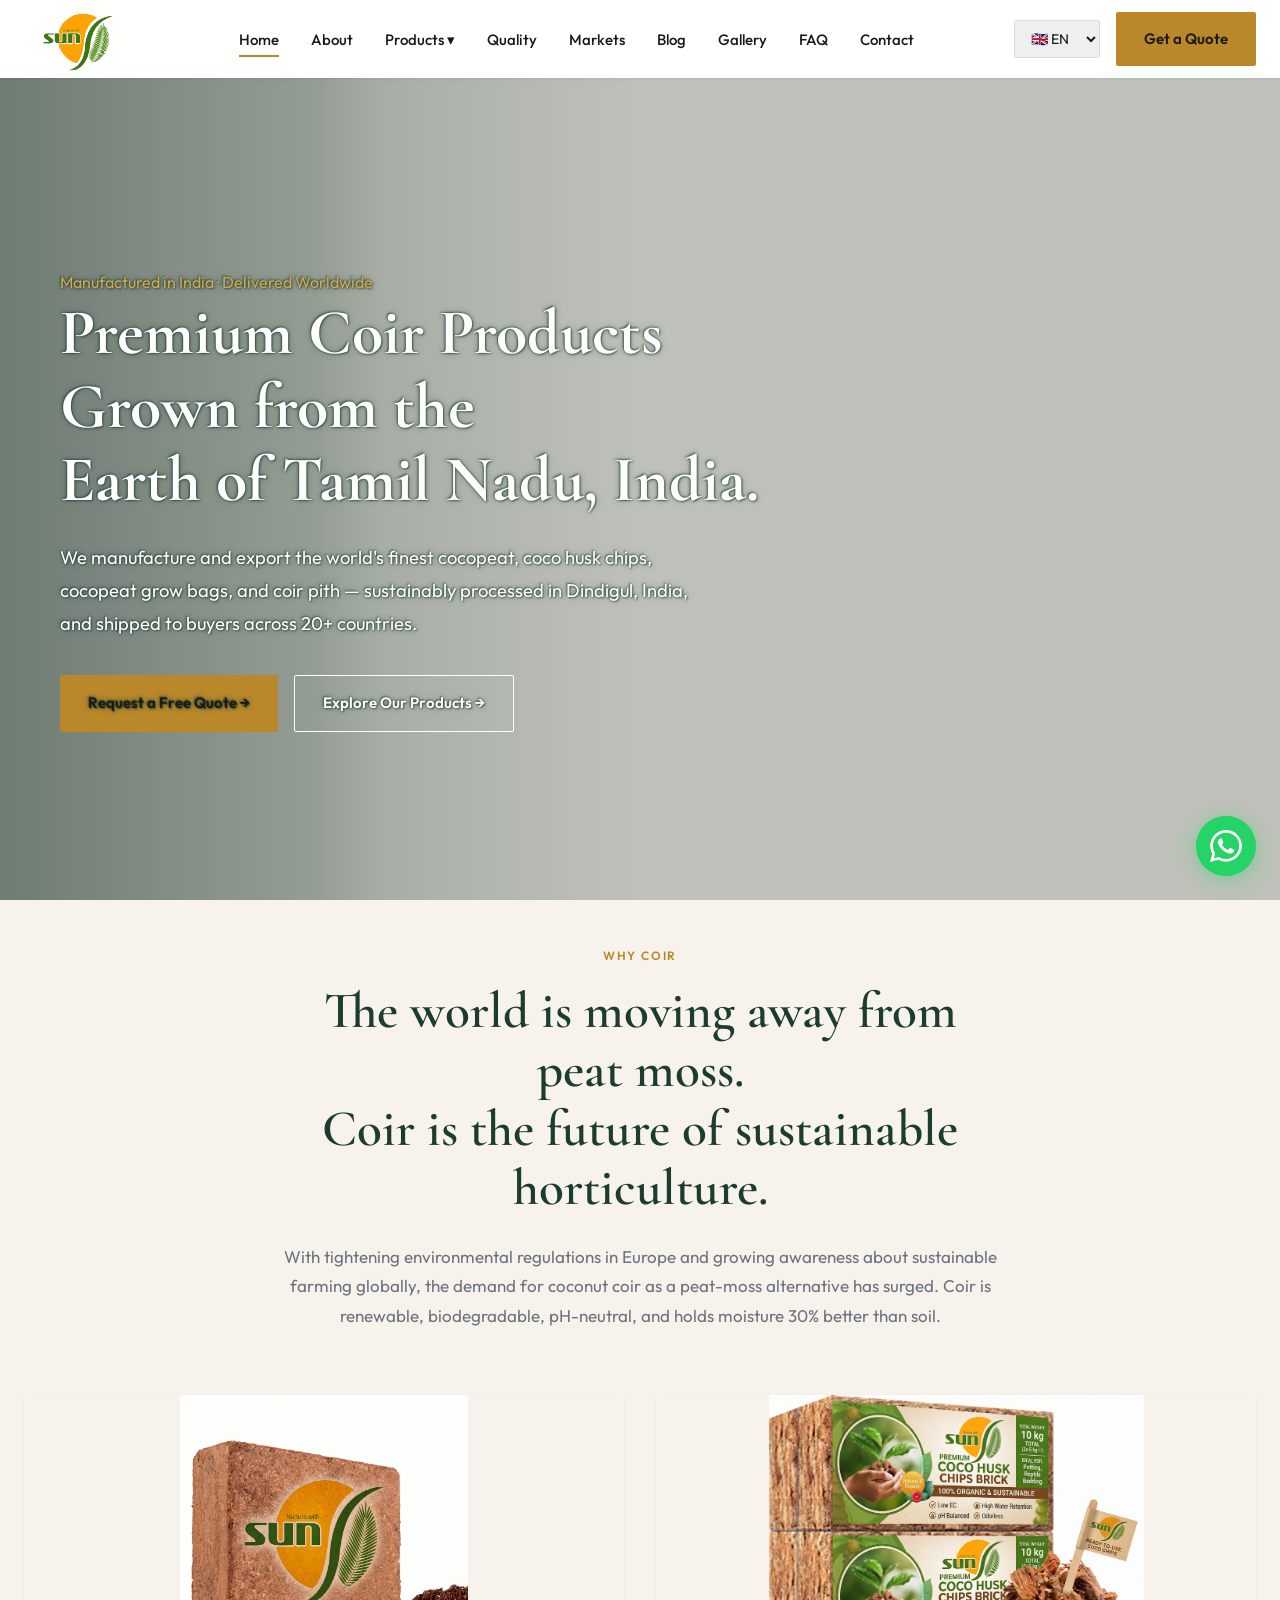
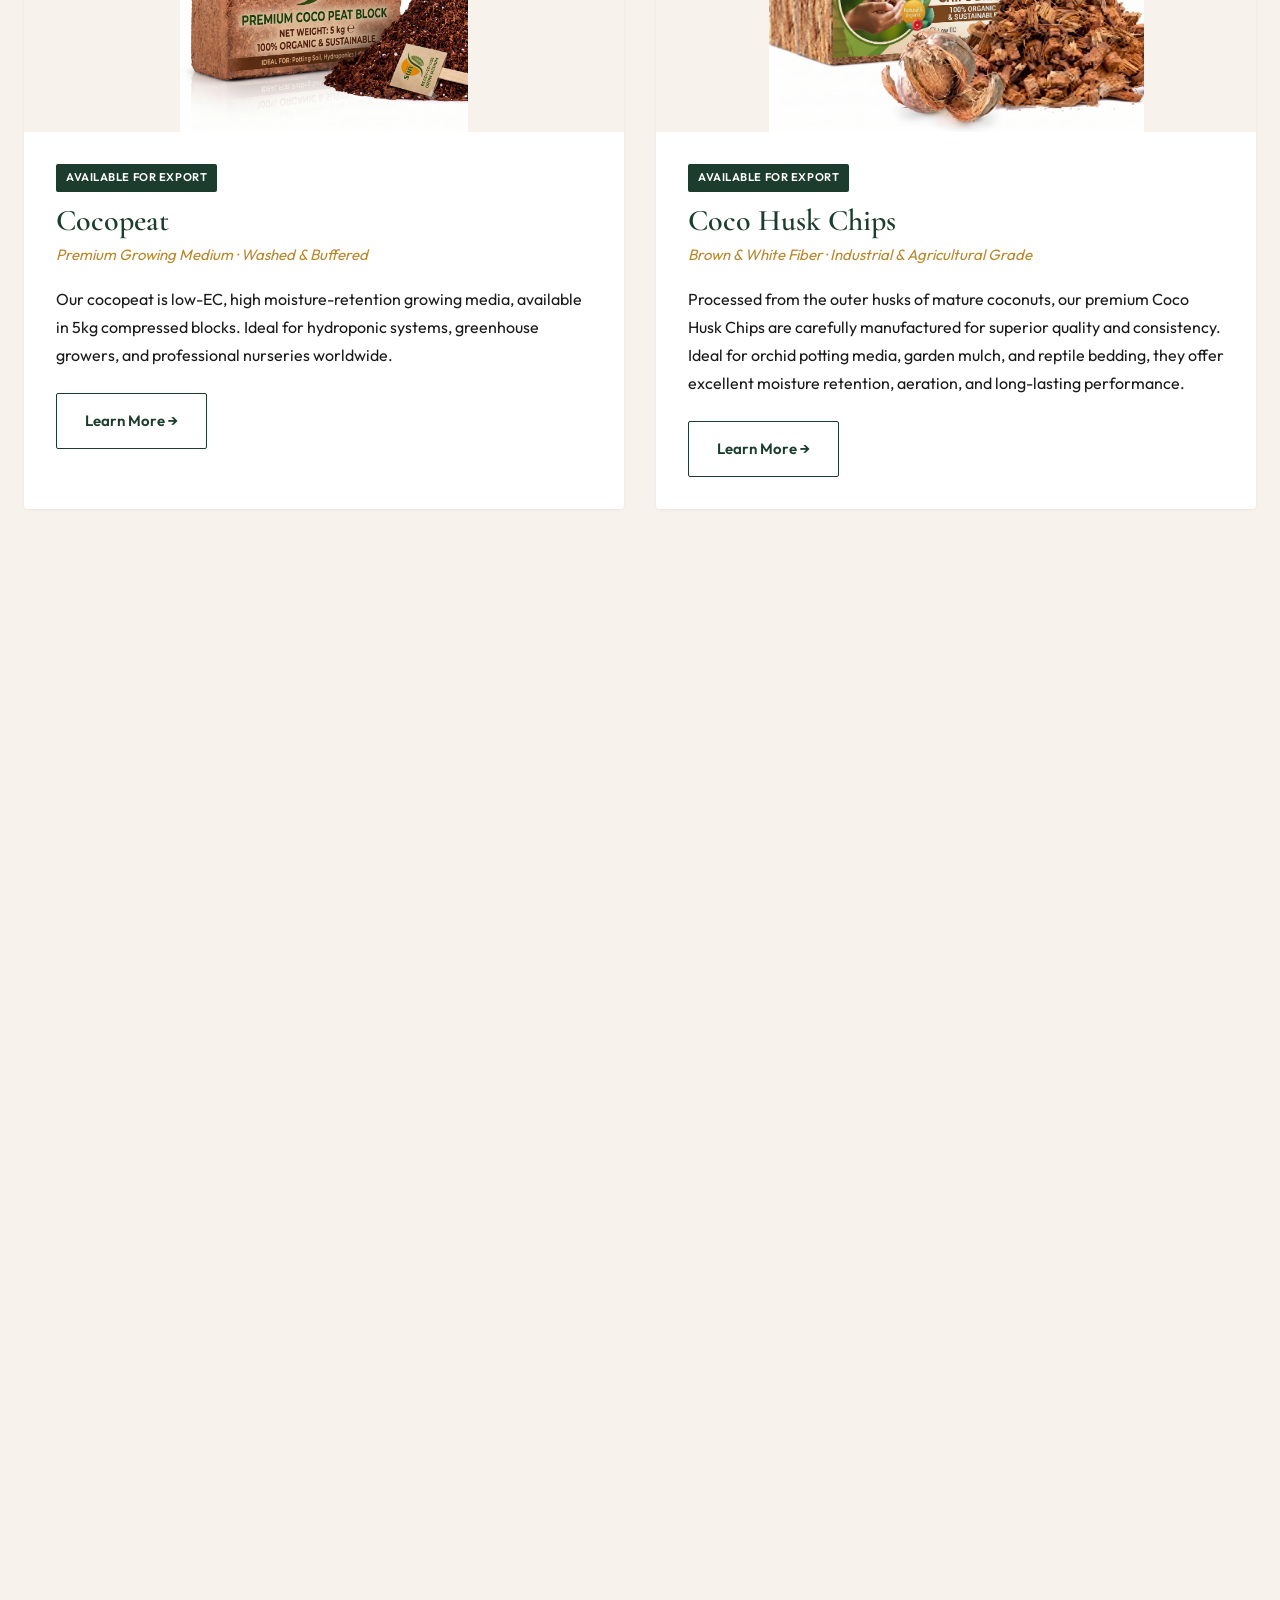
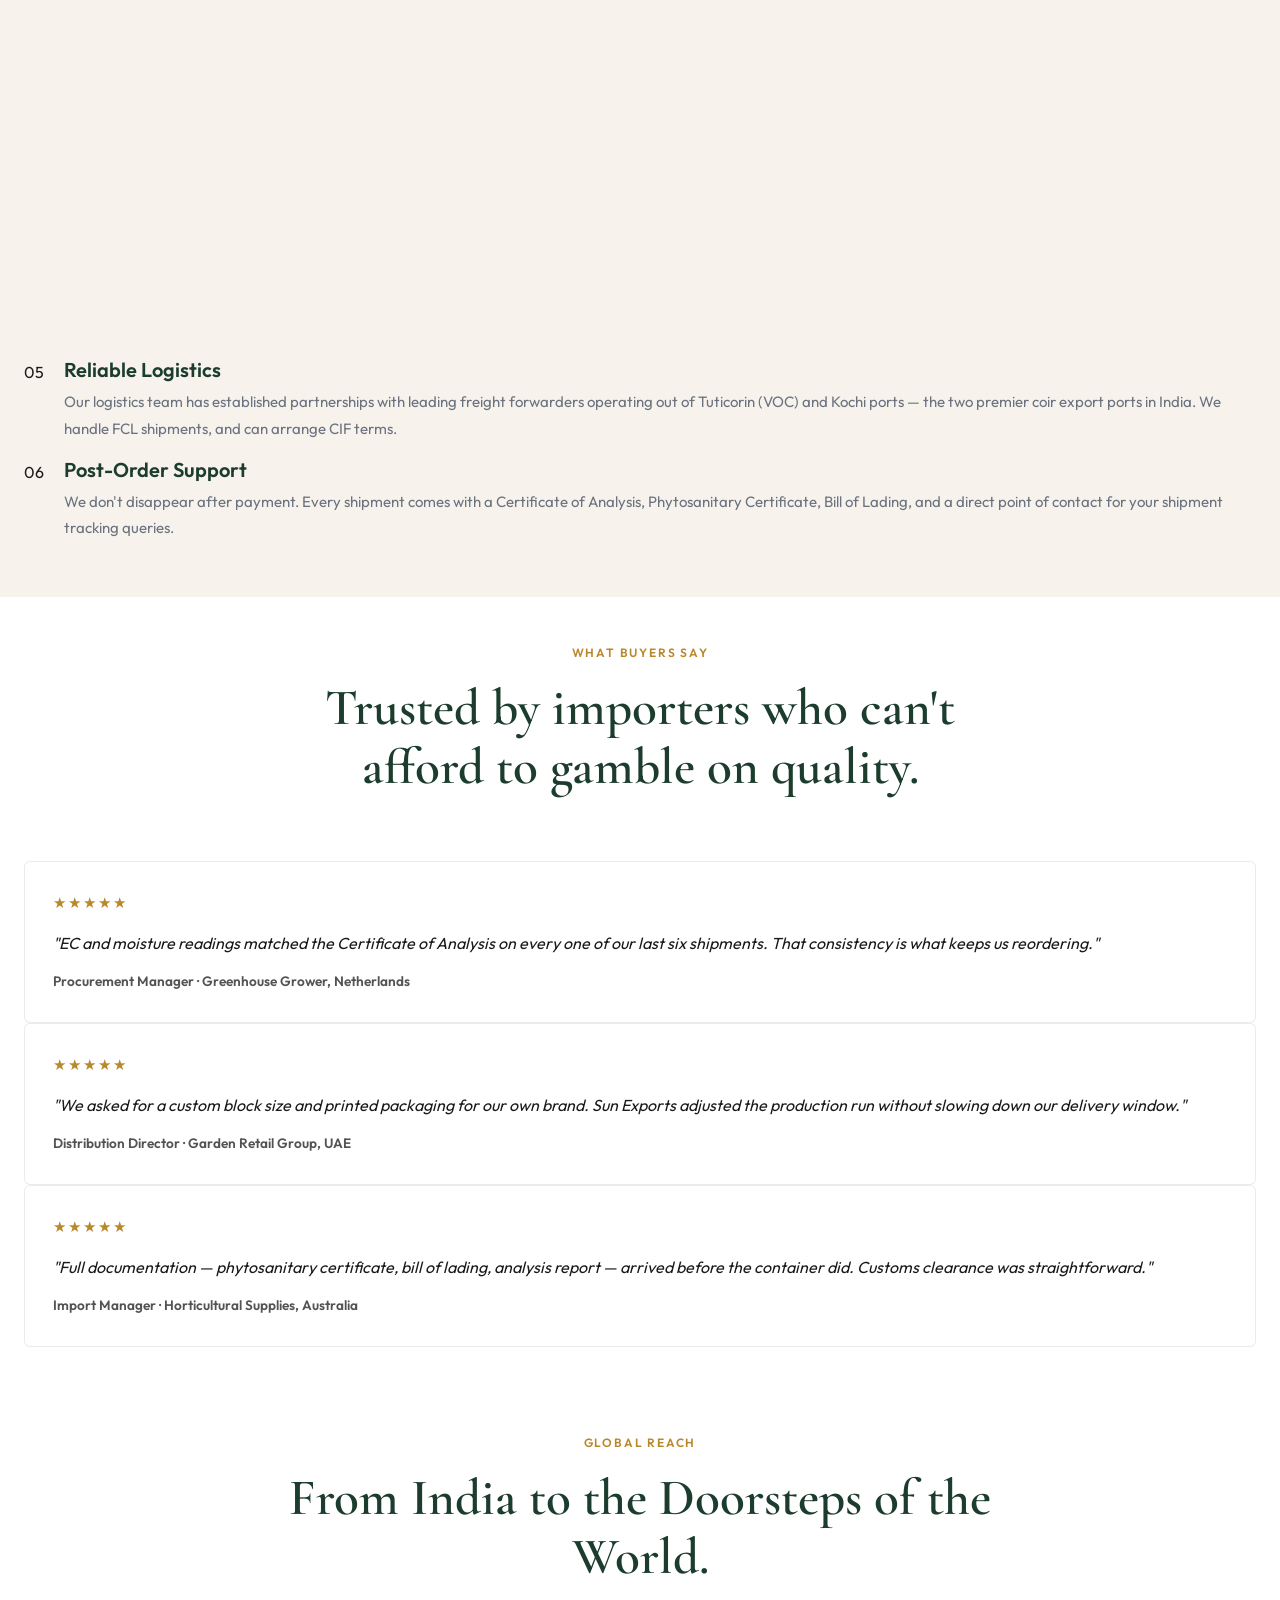
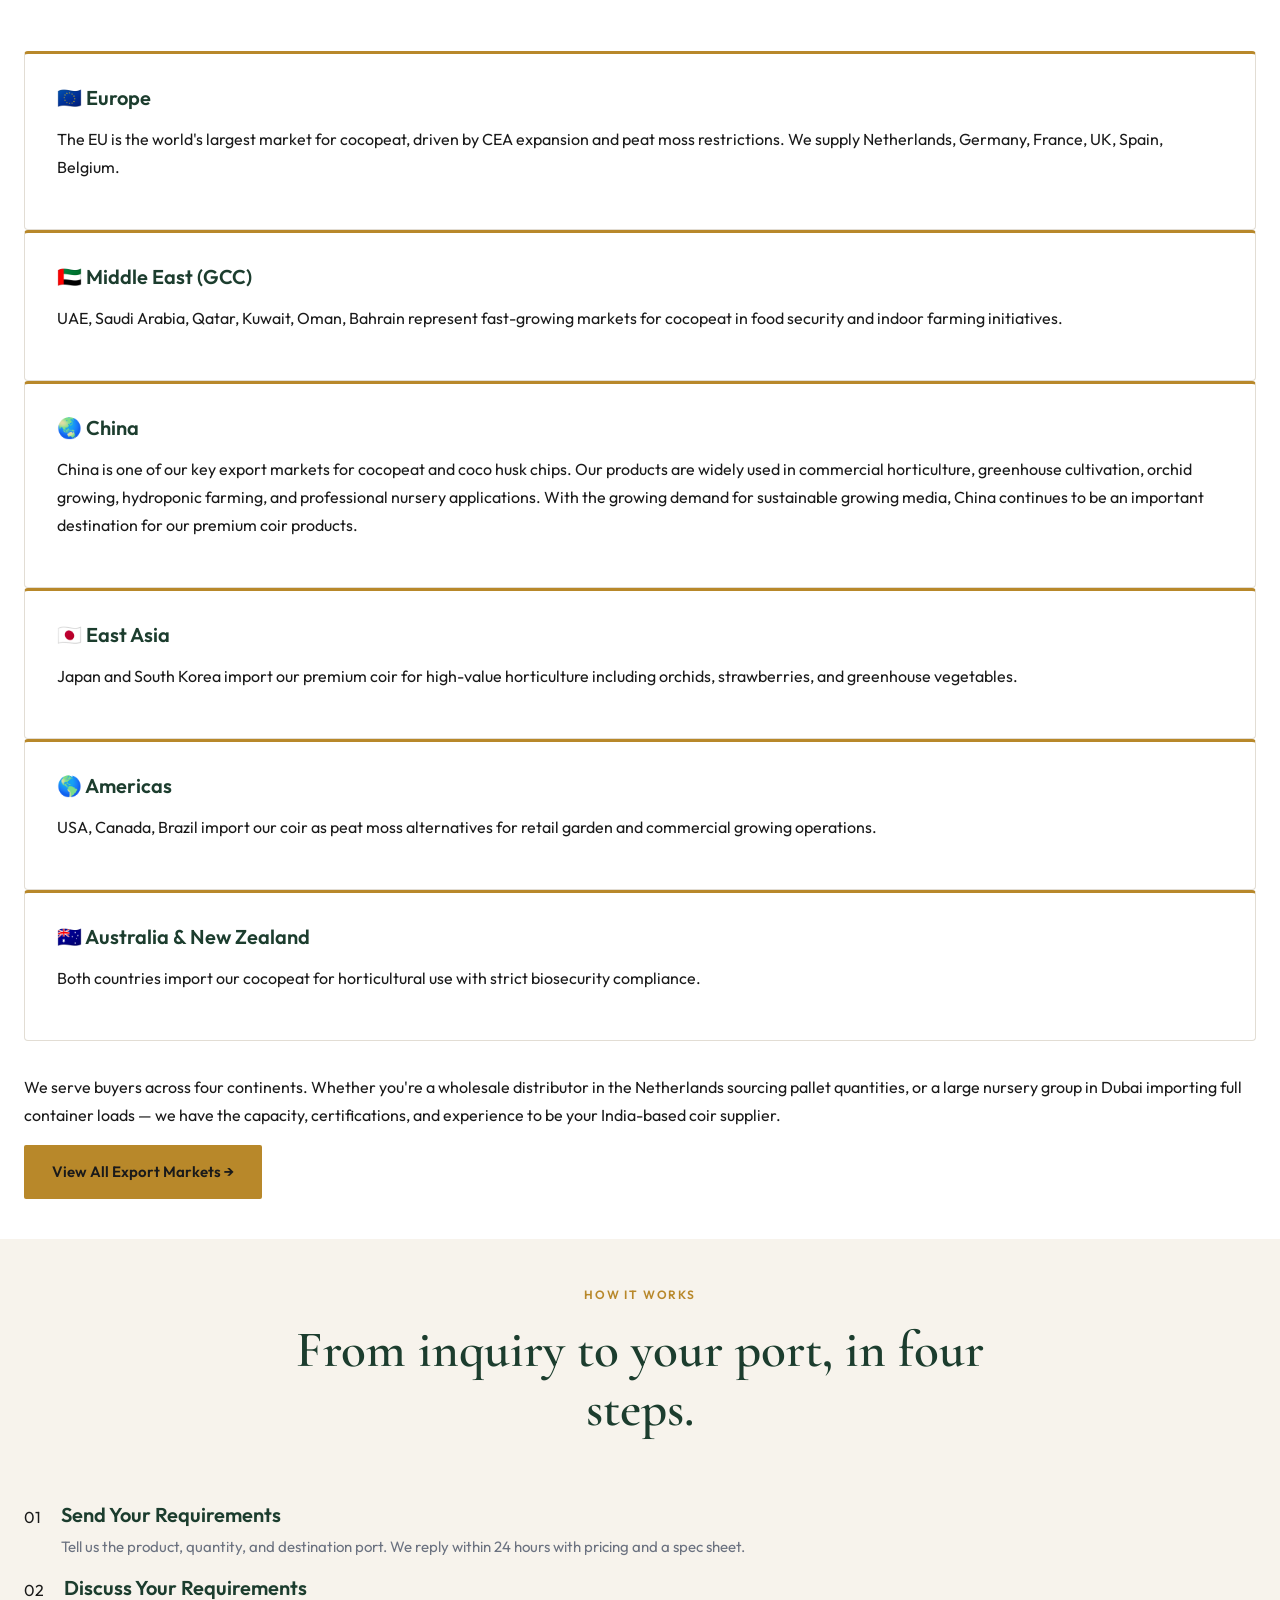
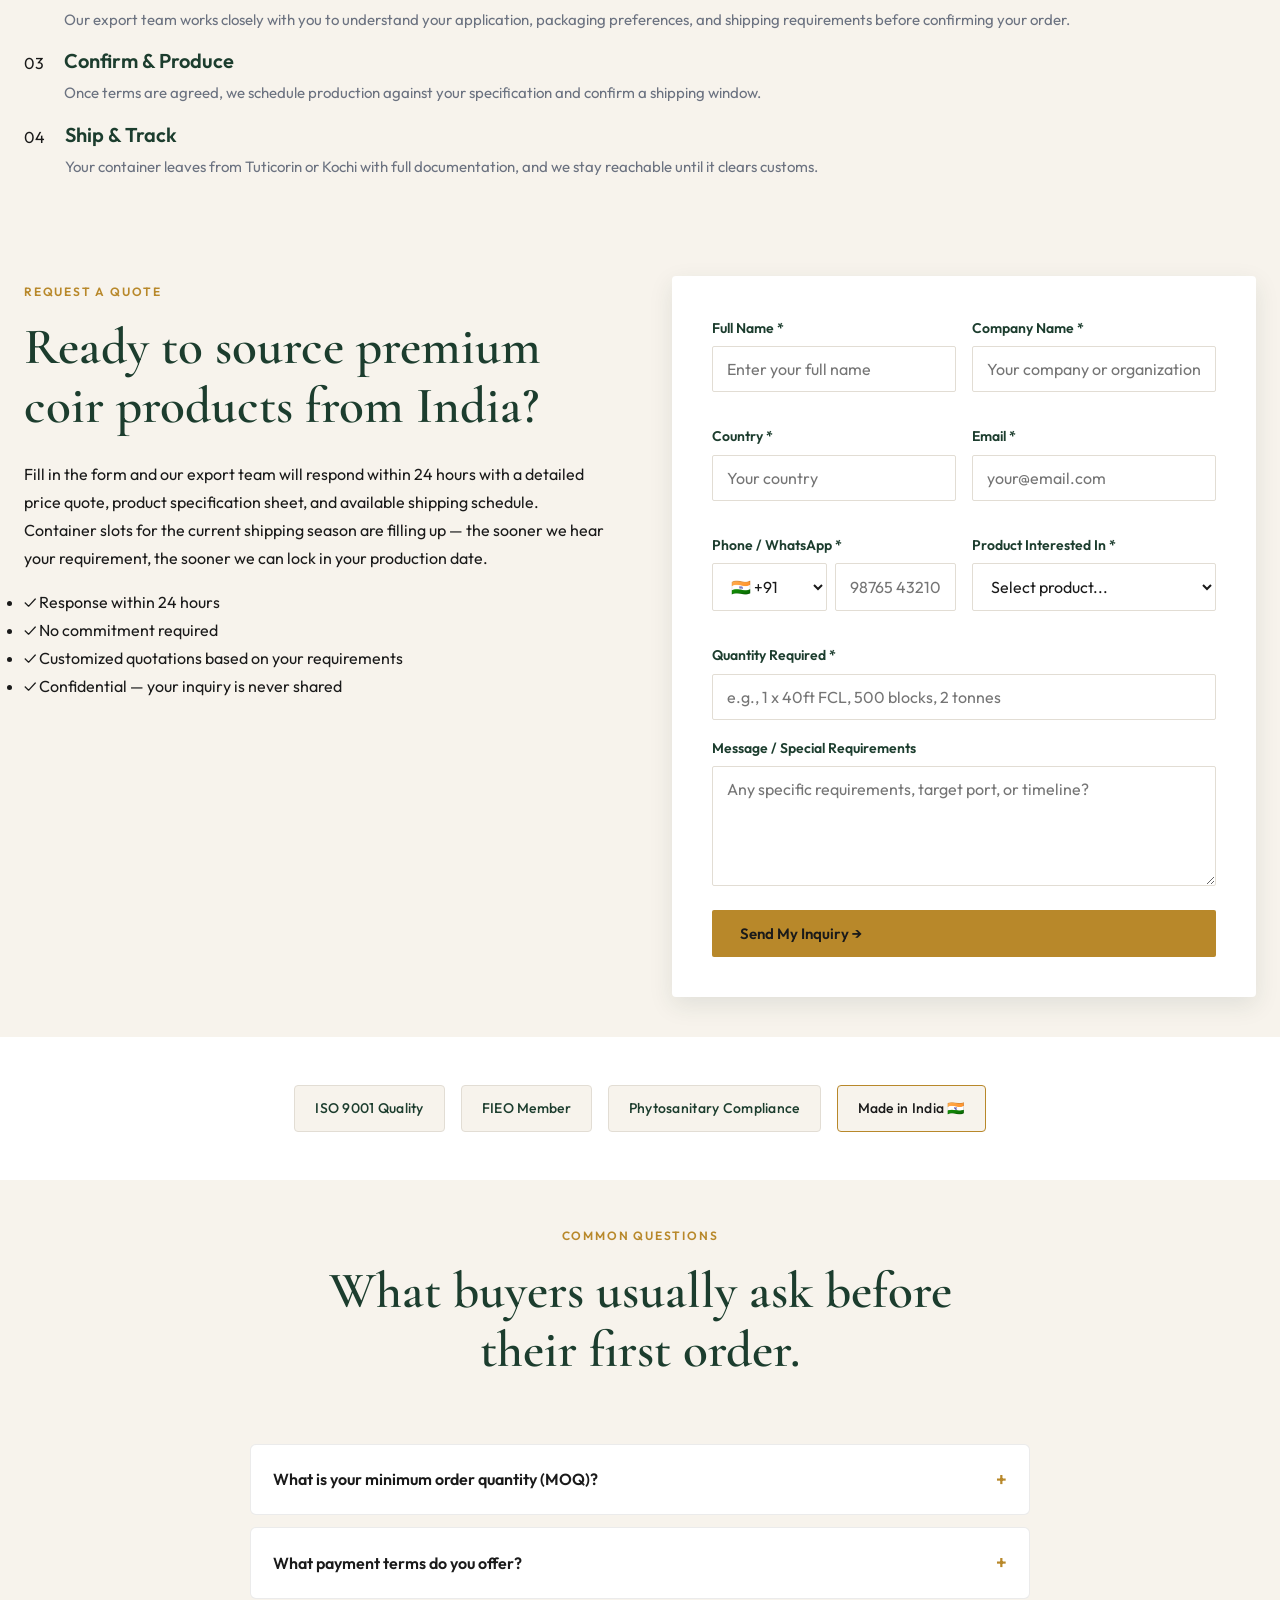
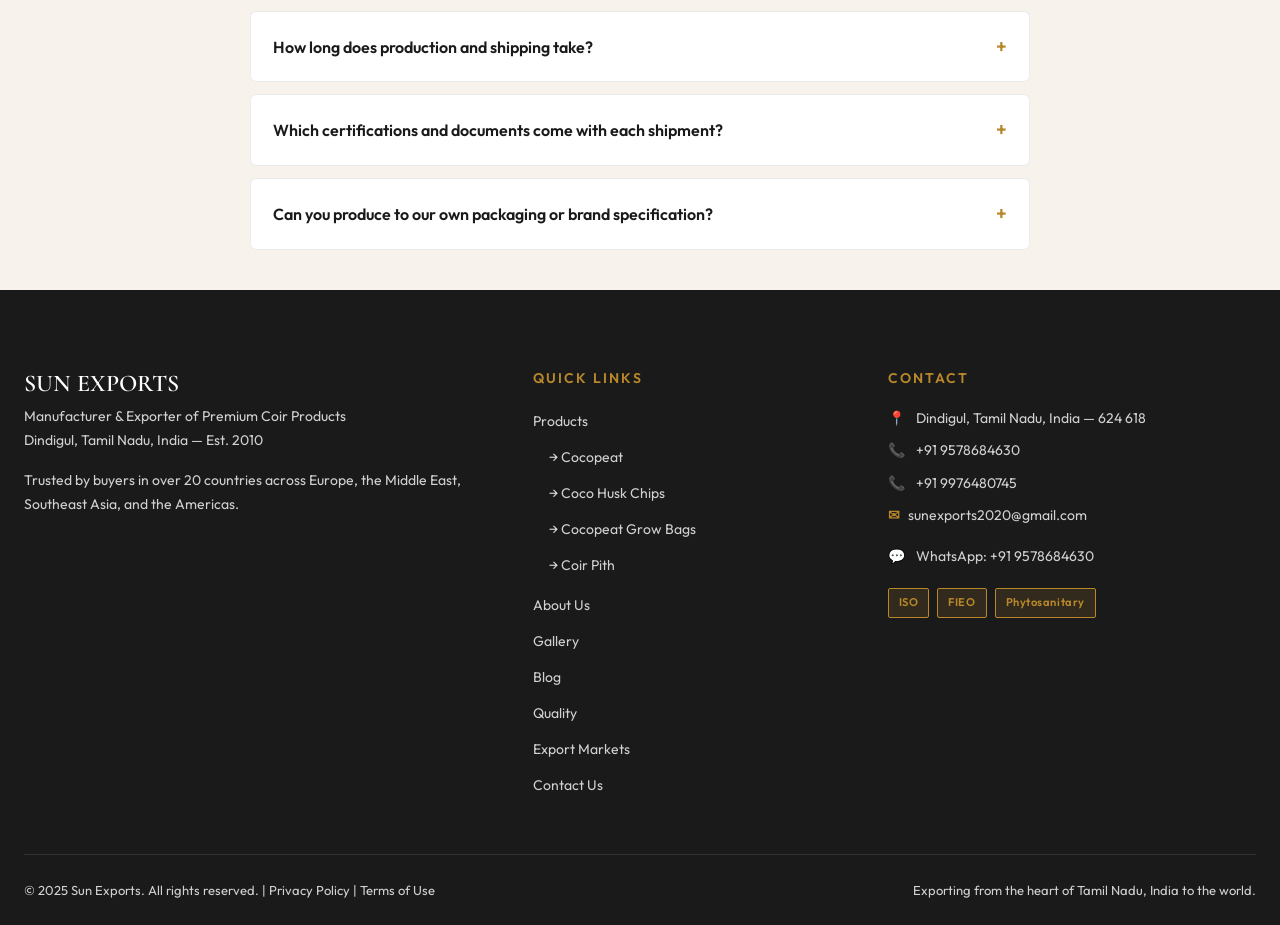
==== commit 8b1b2fd6: "Integrate Facebook Meta Pixel for tracking Added Meta Pixel Code for Facebook tracking." ====
--- a/index.html
+++ b/index.html
@@ -155,6 +155,23 @@
     ]
   }
   </script>
+  <!-- Meta Pixel Code -->
+<script>
+!function(f,b,e,v,n,t,s)
+{if(f.fbq)return;n=f.fbq=function(){n.callMethod?
+n.callMethod.apply(n,arguments):n.queue.push(arguments)};
+if(!f._fbq)f._fbq=n;n.push=n;n.loaded=!0;n.version='2.0';
+n.queue=[];t=b.createElement(e);t.async=!0;
+t.src=v;s=b.getElementsByTagName(e)[0];
+s.parentNode.insertBefore(t,s)}(window, document,'script',
+'https://connect.facebook.net/en_US/fbevents.js');
+fbq('init', '969789018894408');
+fbq('track', 'PageView');
+</script>
+<noscript><img height="1" width="1" style="display:none"
+src="https://www.facebook.com/tr?id=969789018894408&ev=PageView&noscript=1"
+/></noscript>
+<!-- End Meta Pixel Code -->
 </head>
 <body>
   <!-- Google Translate (hidden by default, can be enabled via language selector) -->
@@ -845,4 +862,4 @@
     });
 </script>
 </body>
-</html>+</html>
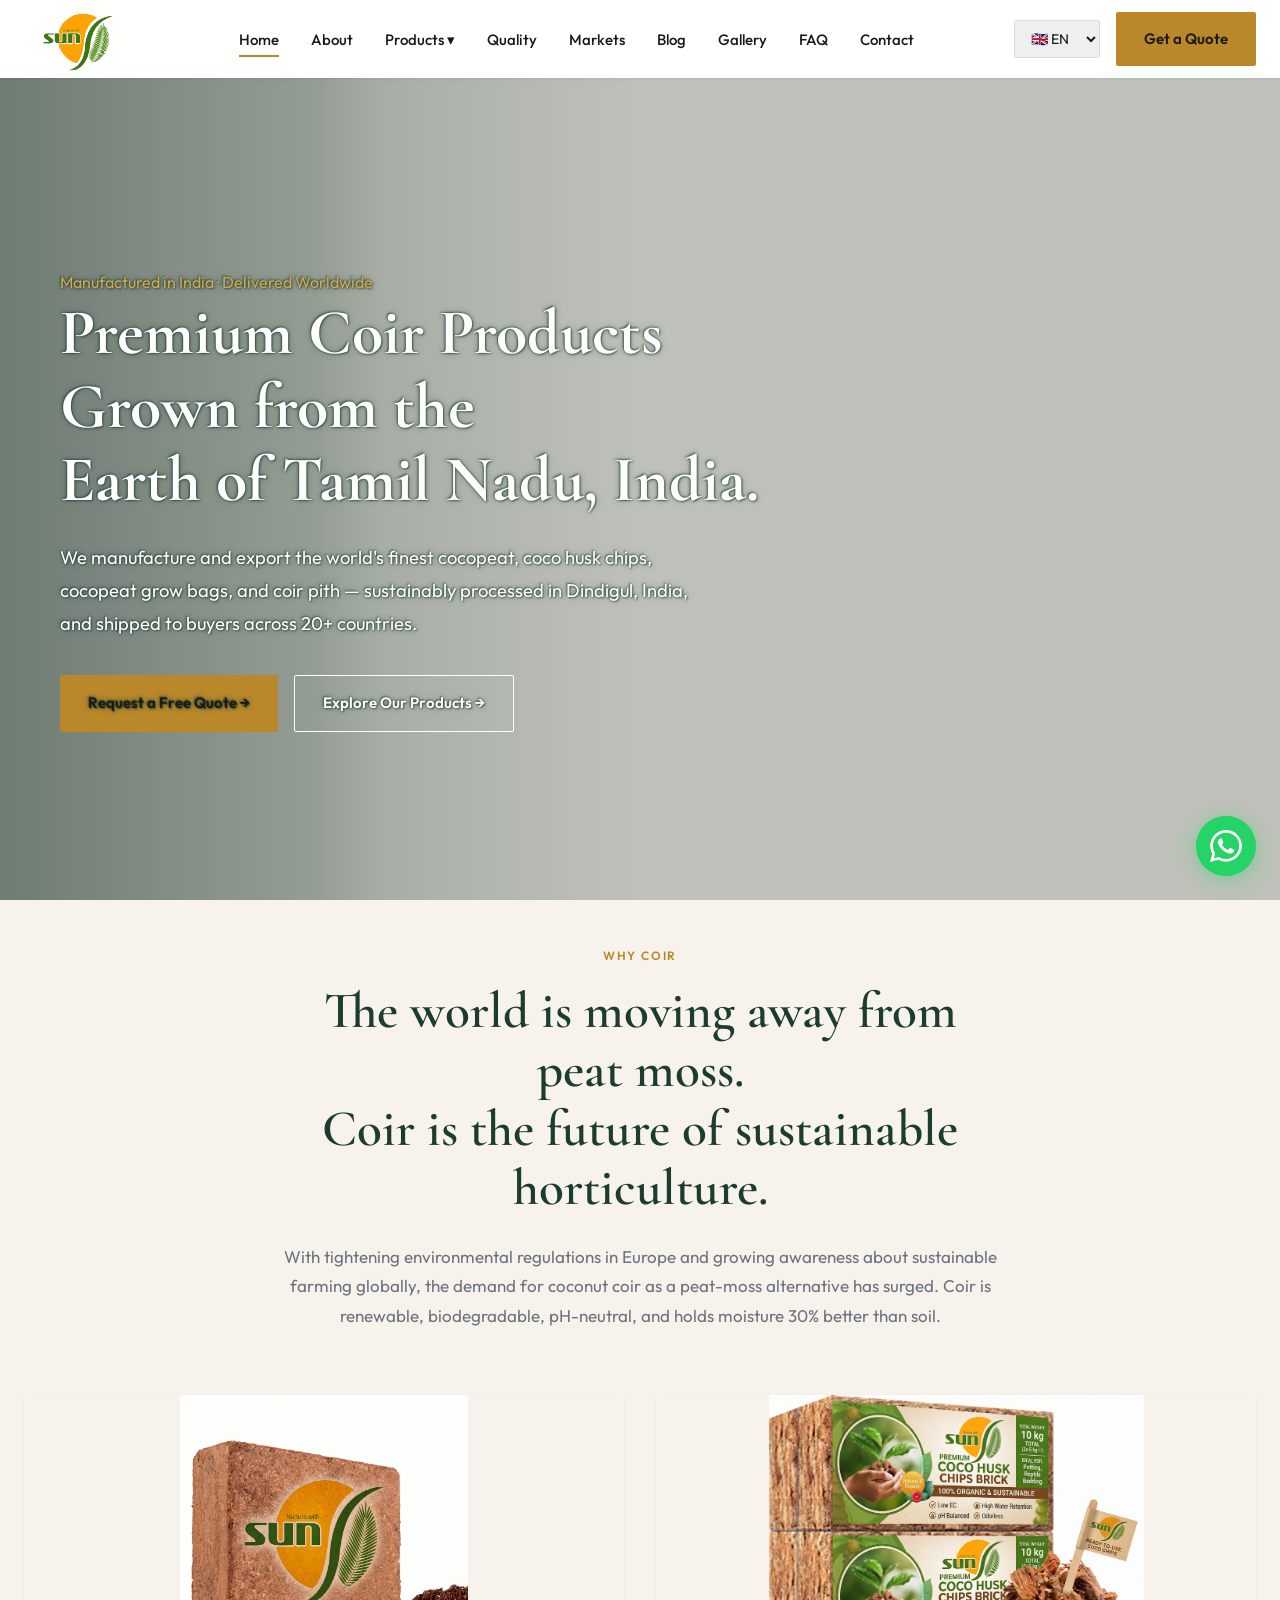
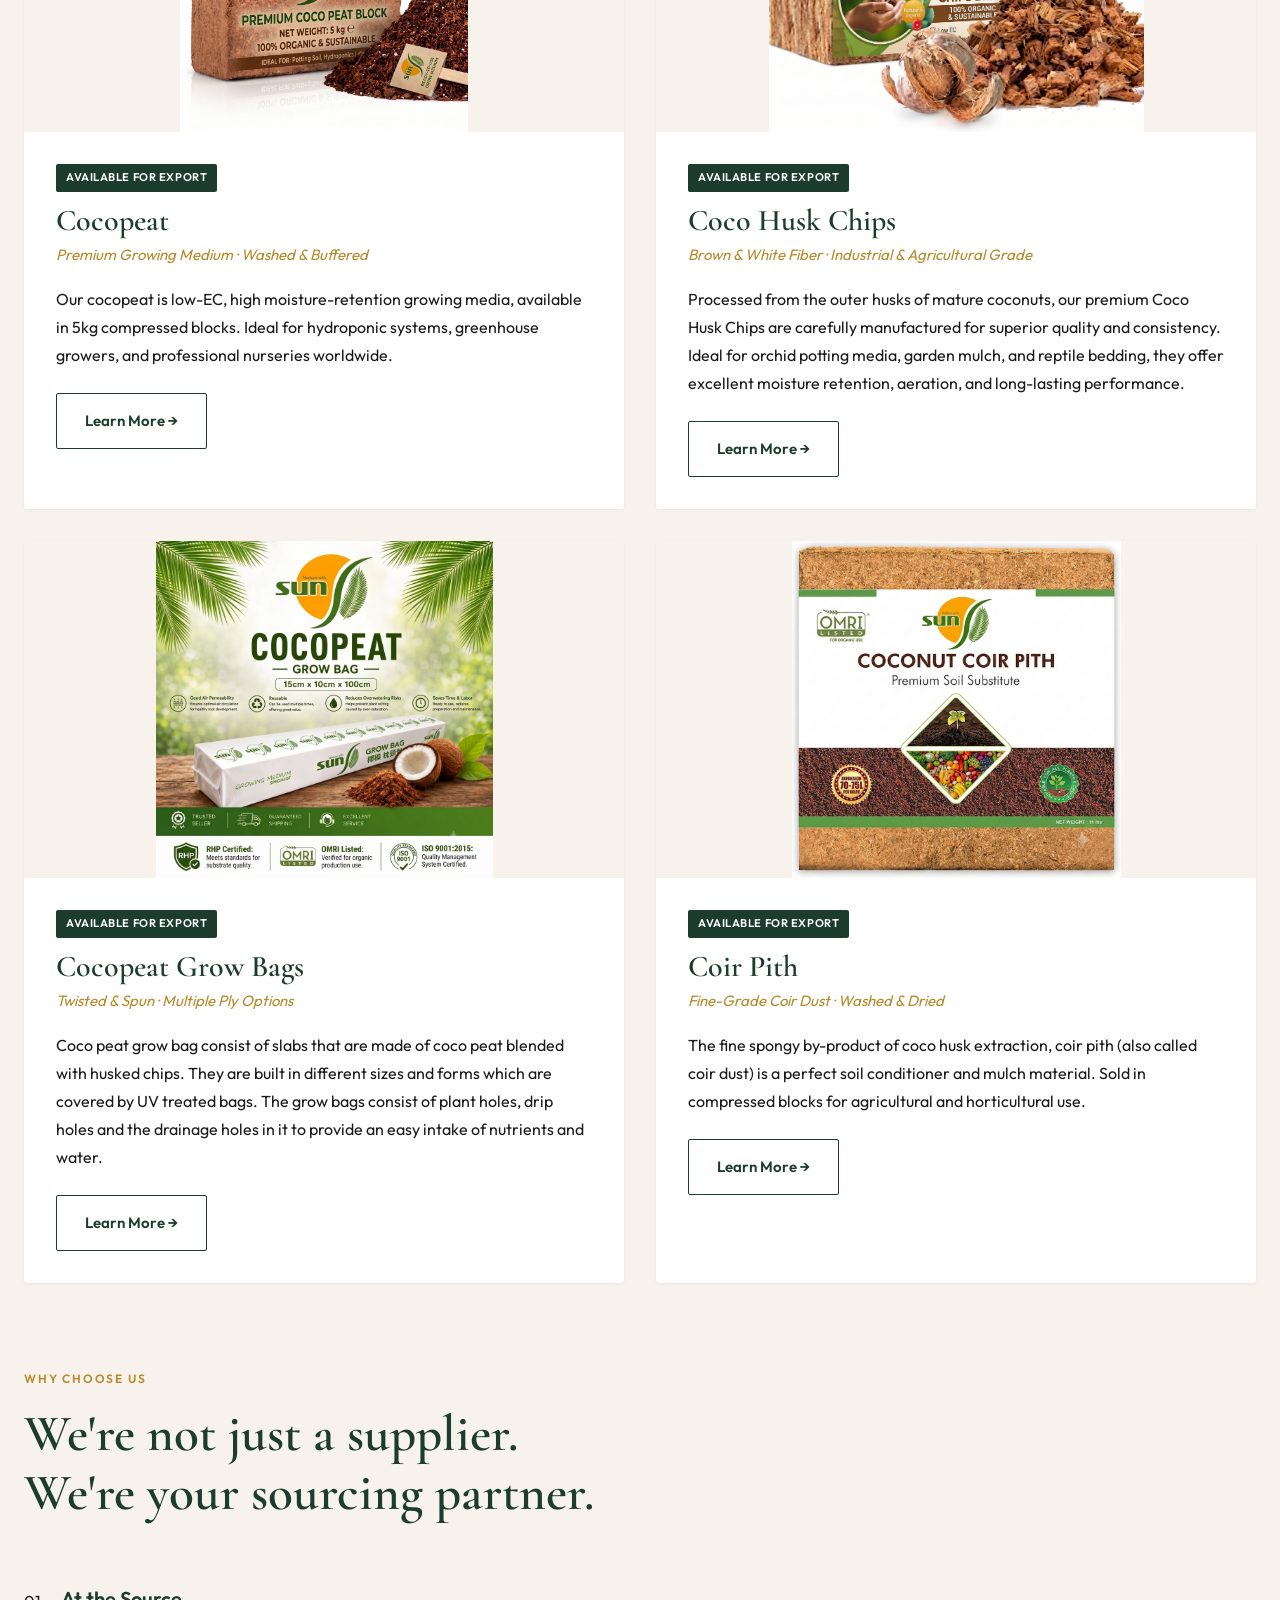
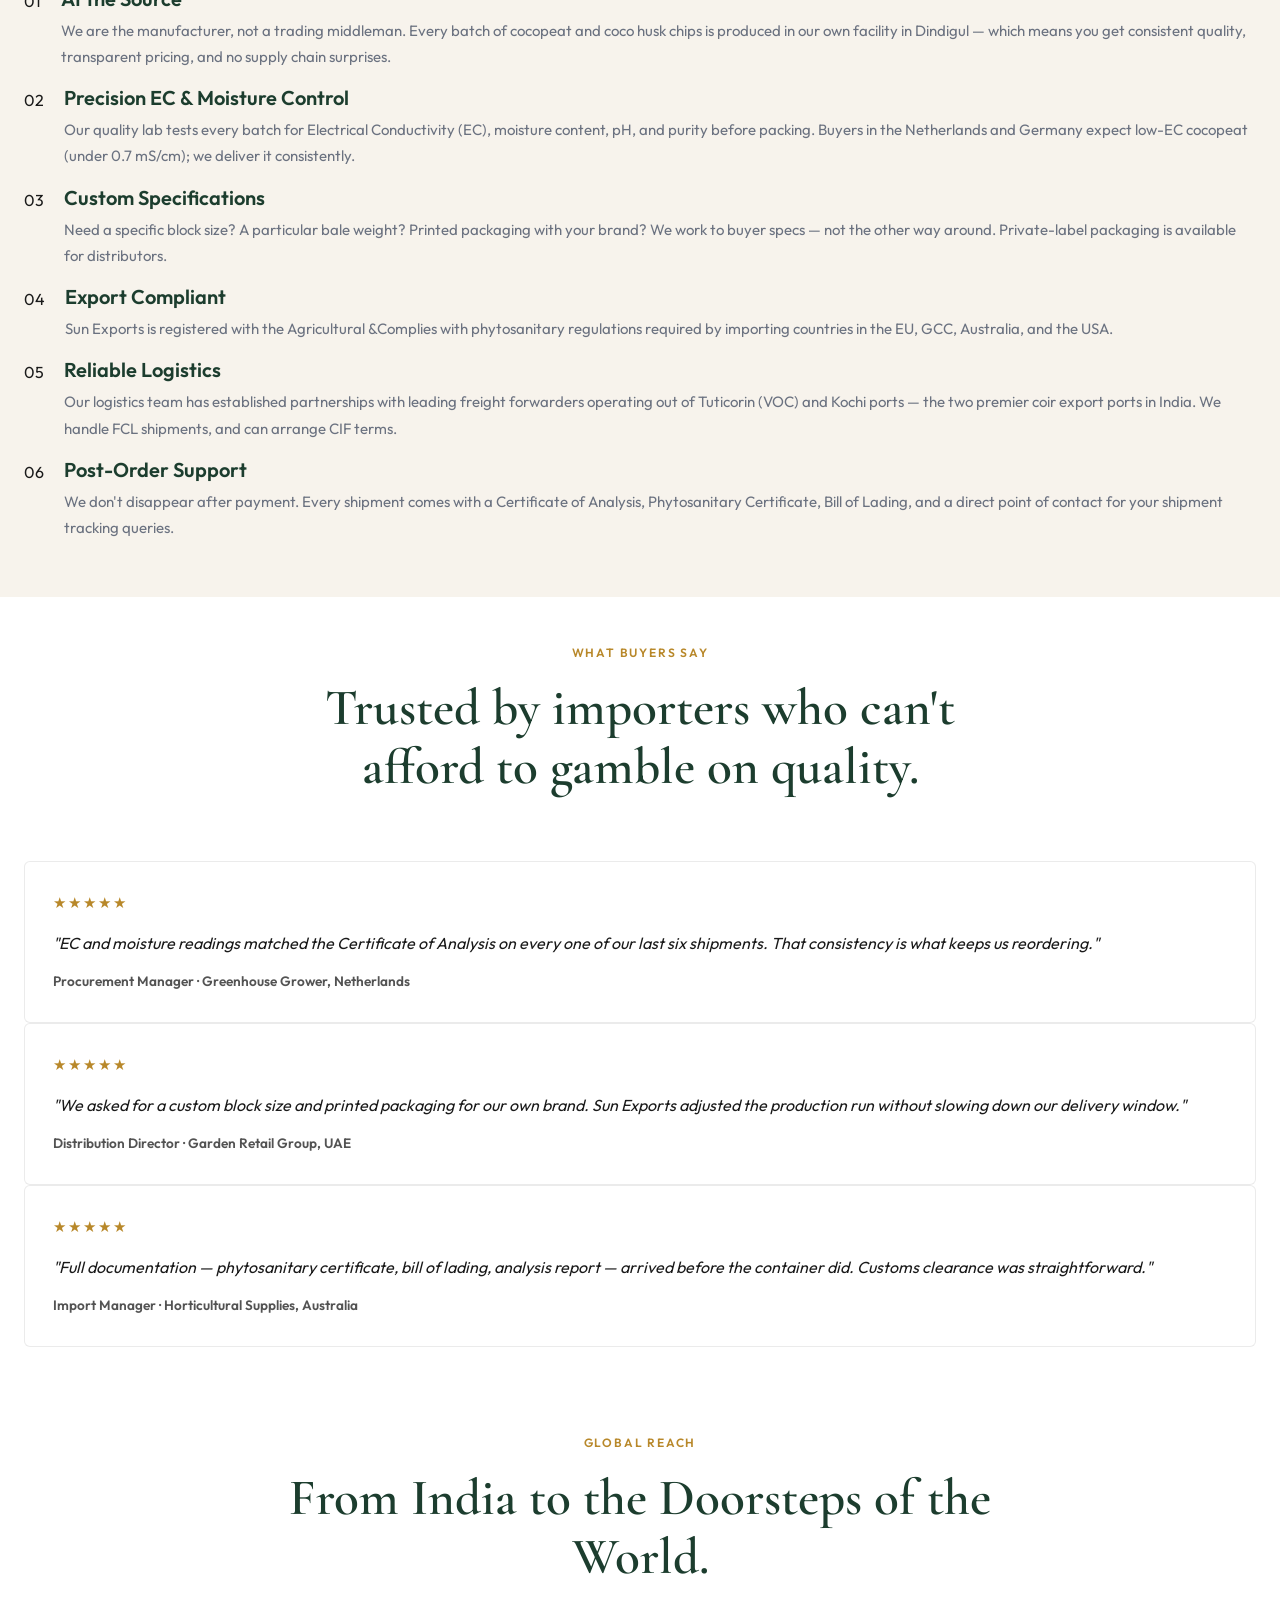
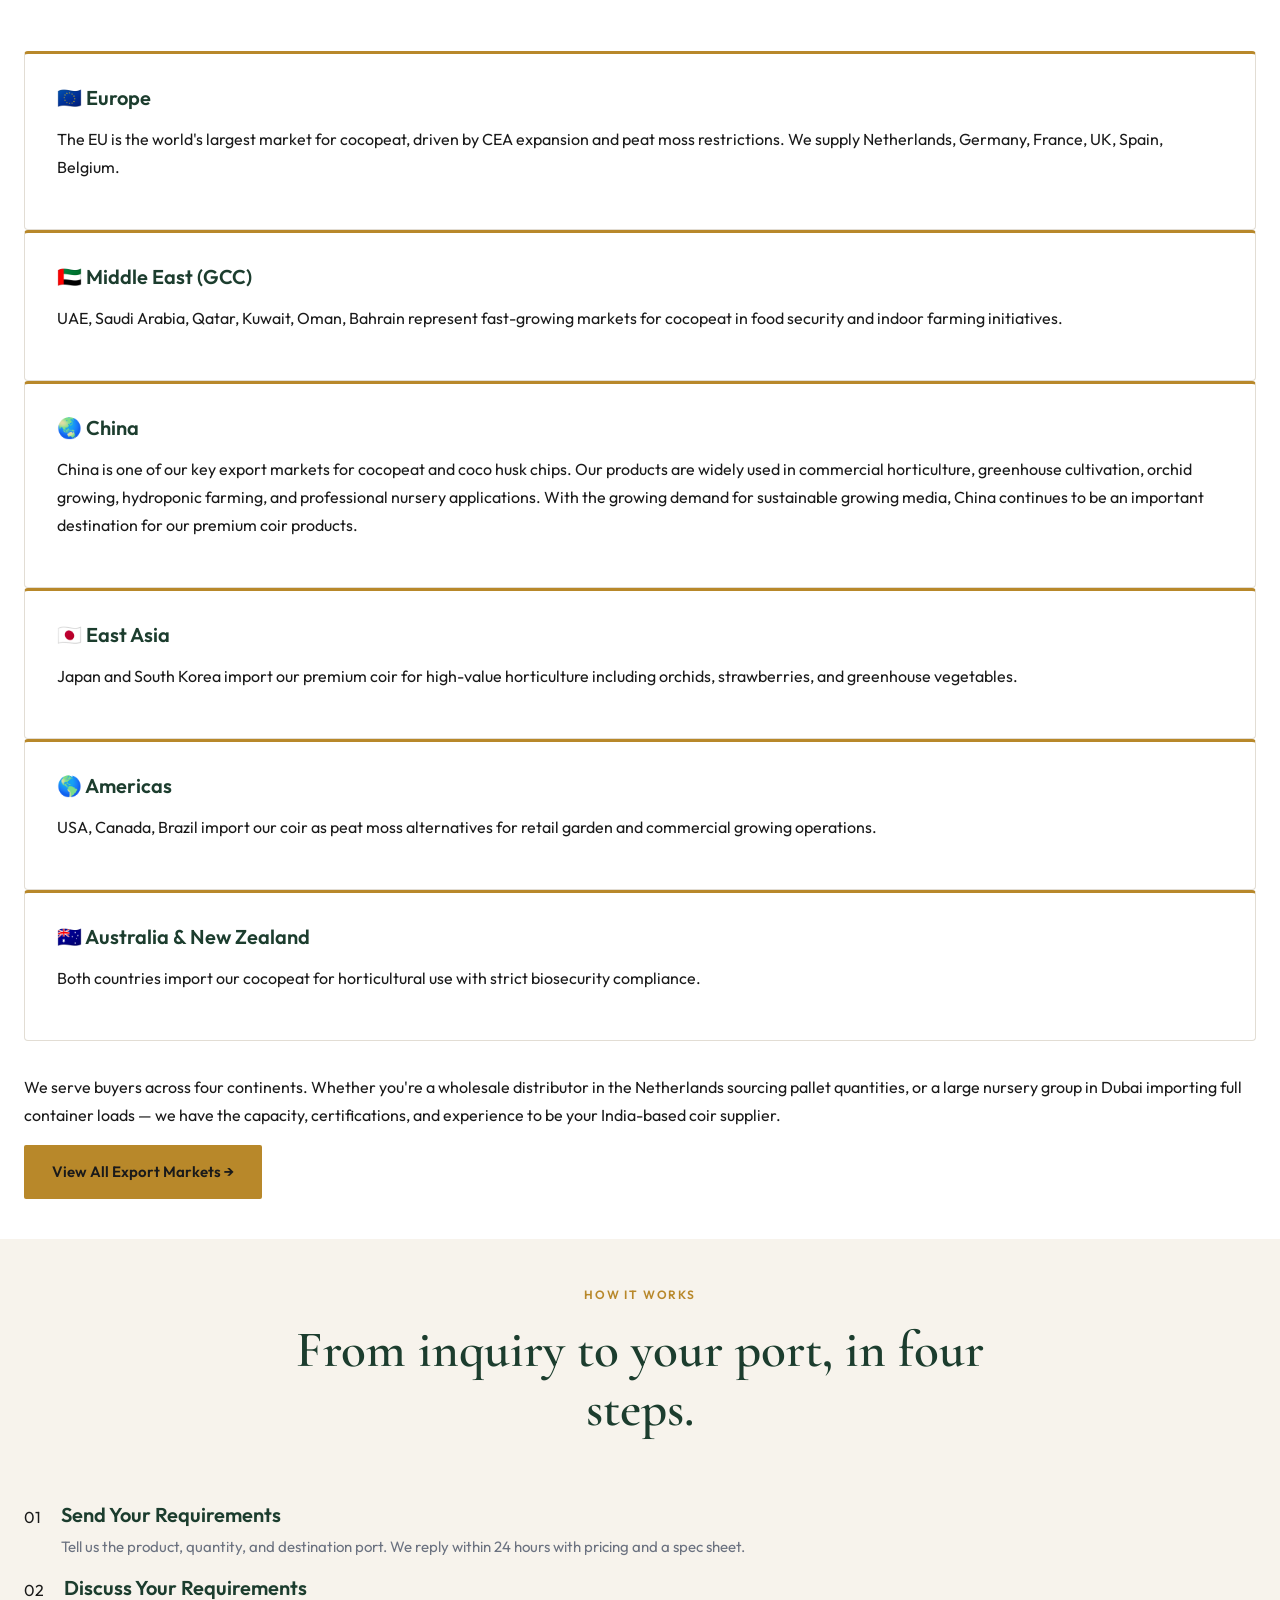
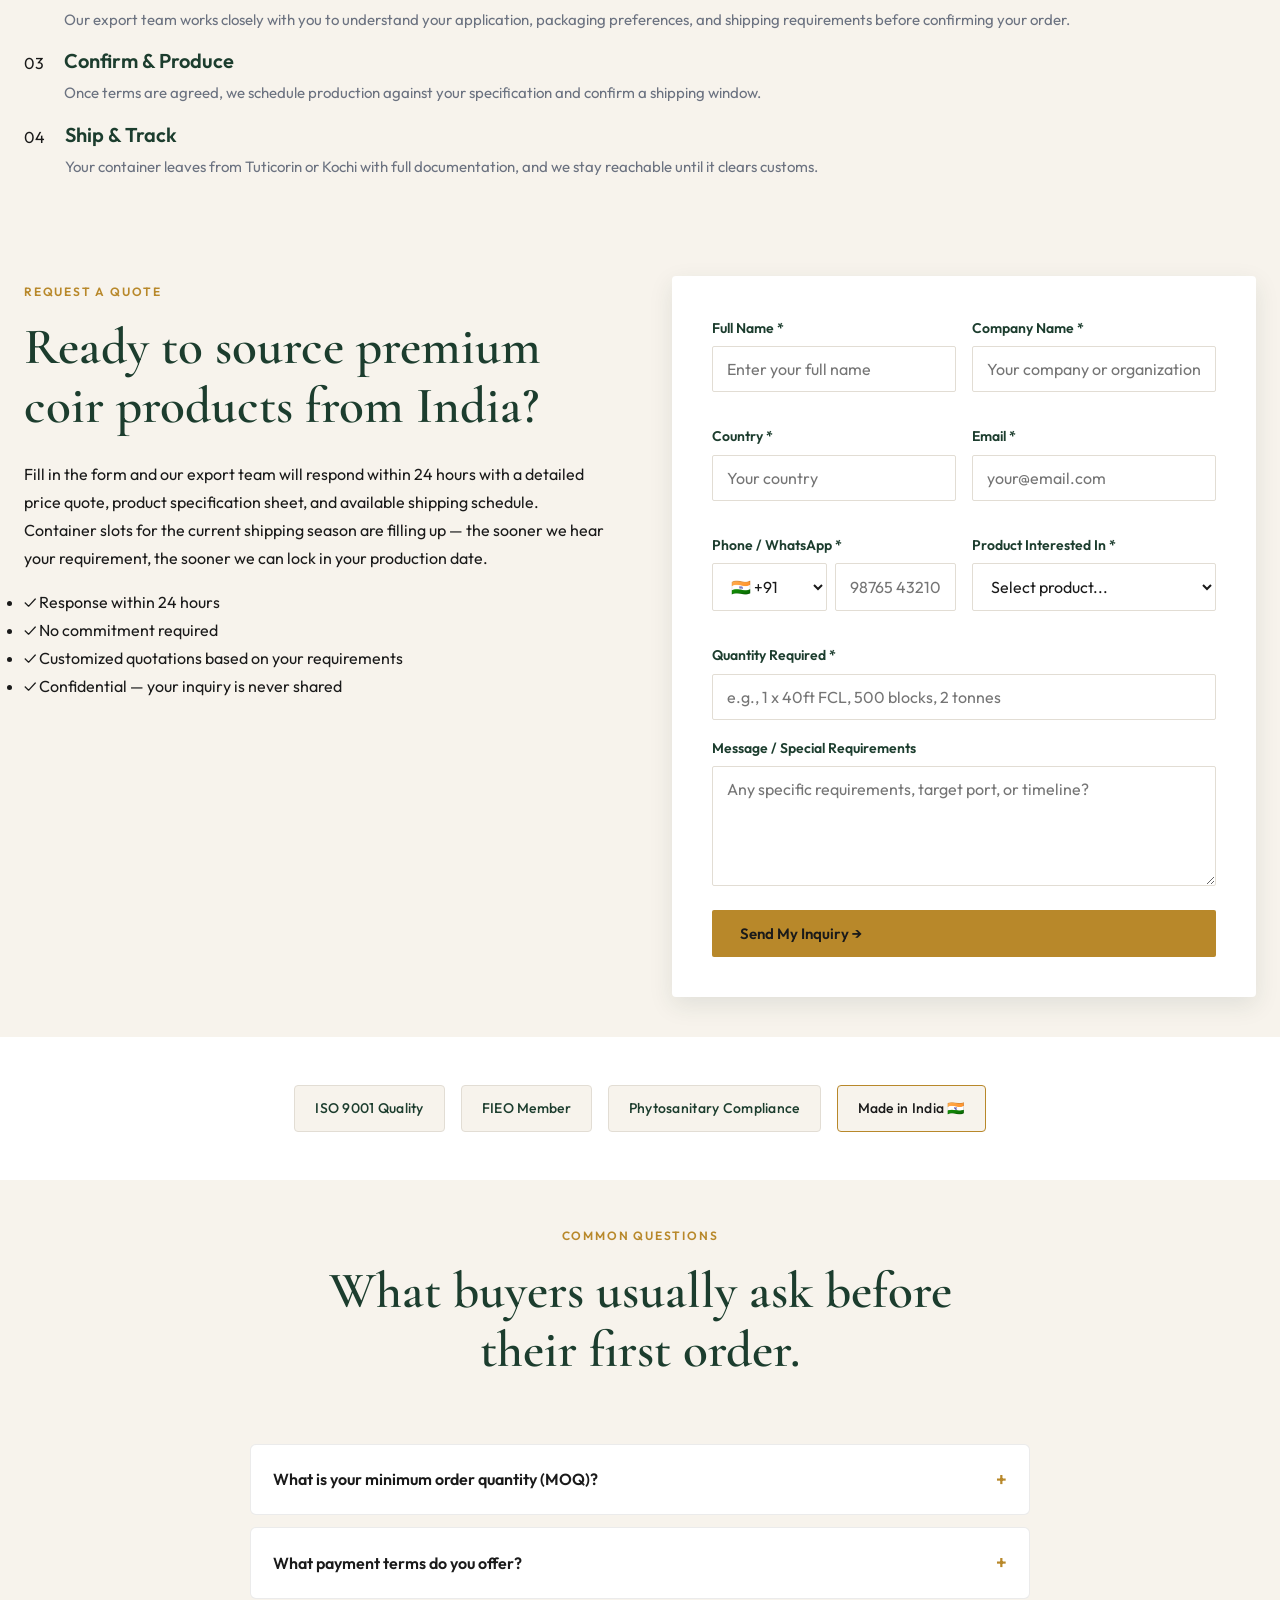
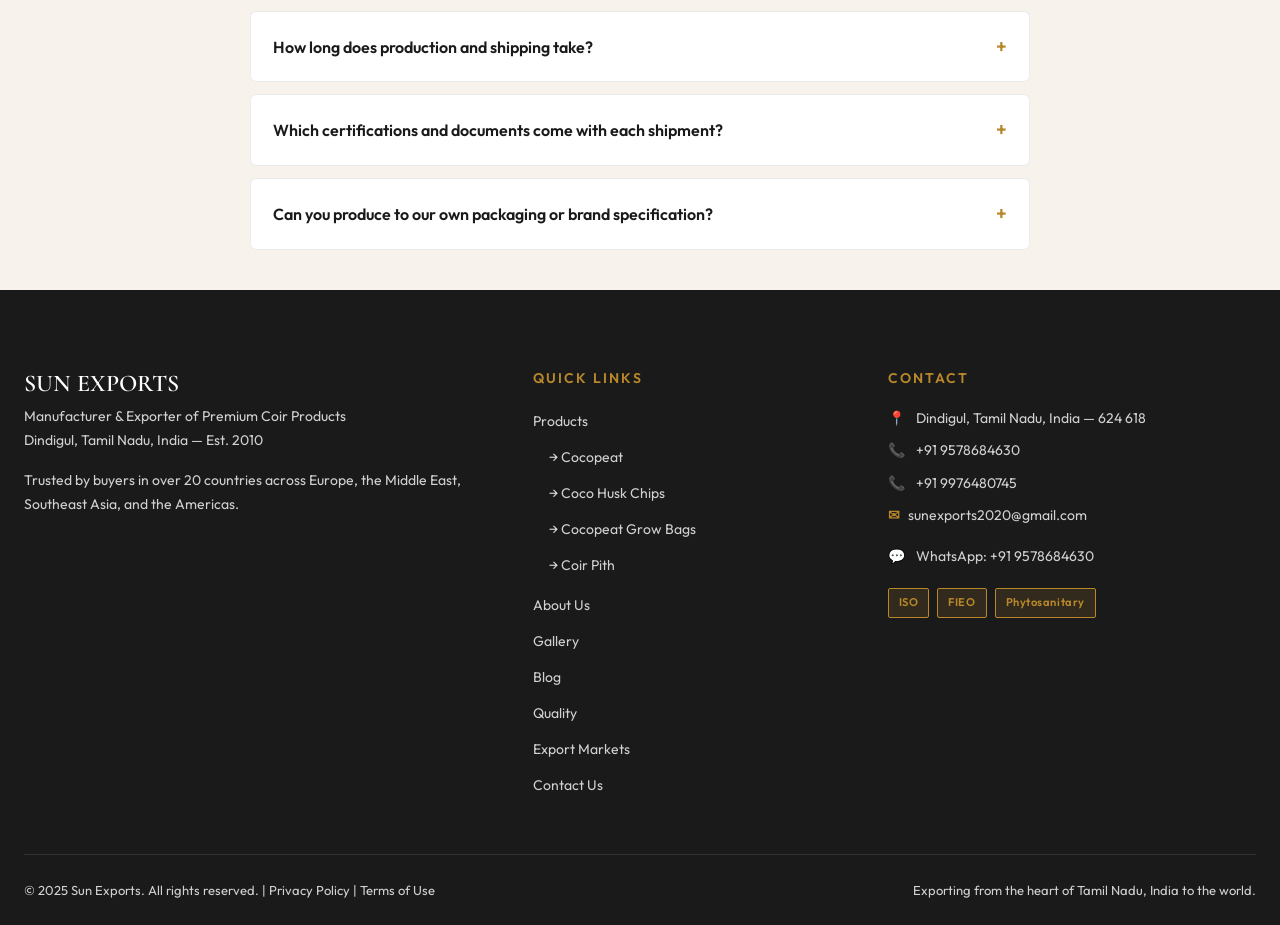
==== commit d17b4cda: "Integrate Google Tag Manager in index.html Added Google Tag Manager script for tracking." ====
--- a/index.html
+++ b/index.html
@@ -172,6 +172,15 @@
 src="https://www.facebook.com/tr?id=969789018894408&ev=PageView&noscript=1"
 /></noscript>
 <!-- End Meta Pixel Code -->
+<!-- Google tag (gtag.js) -->
+<script async src="https://www.googletagmanager.com/gtag/js?id=G-MS99GR96VF"></script>
+<script>
+  window.dataLayer = window.dataLayer || [];
+  function gtag(){dataLayer.push(arguments);}
+  gtag('js', new Date());
+
+  gtag('config', 'G-MS99GR96VF');
+</script>
 </head>
 <body>
   <!-- Google Translate (hidden by default, can be enabled via language selector) -->
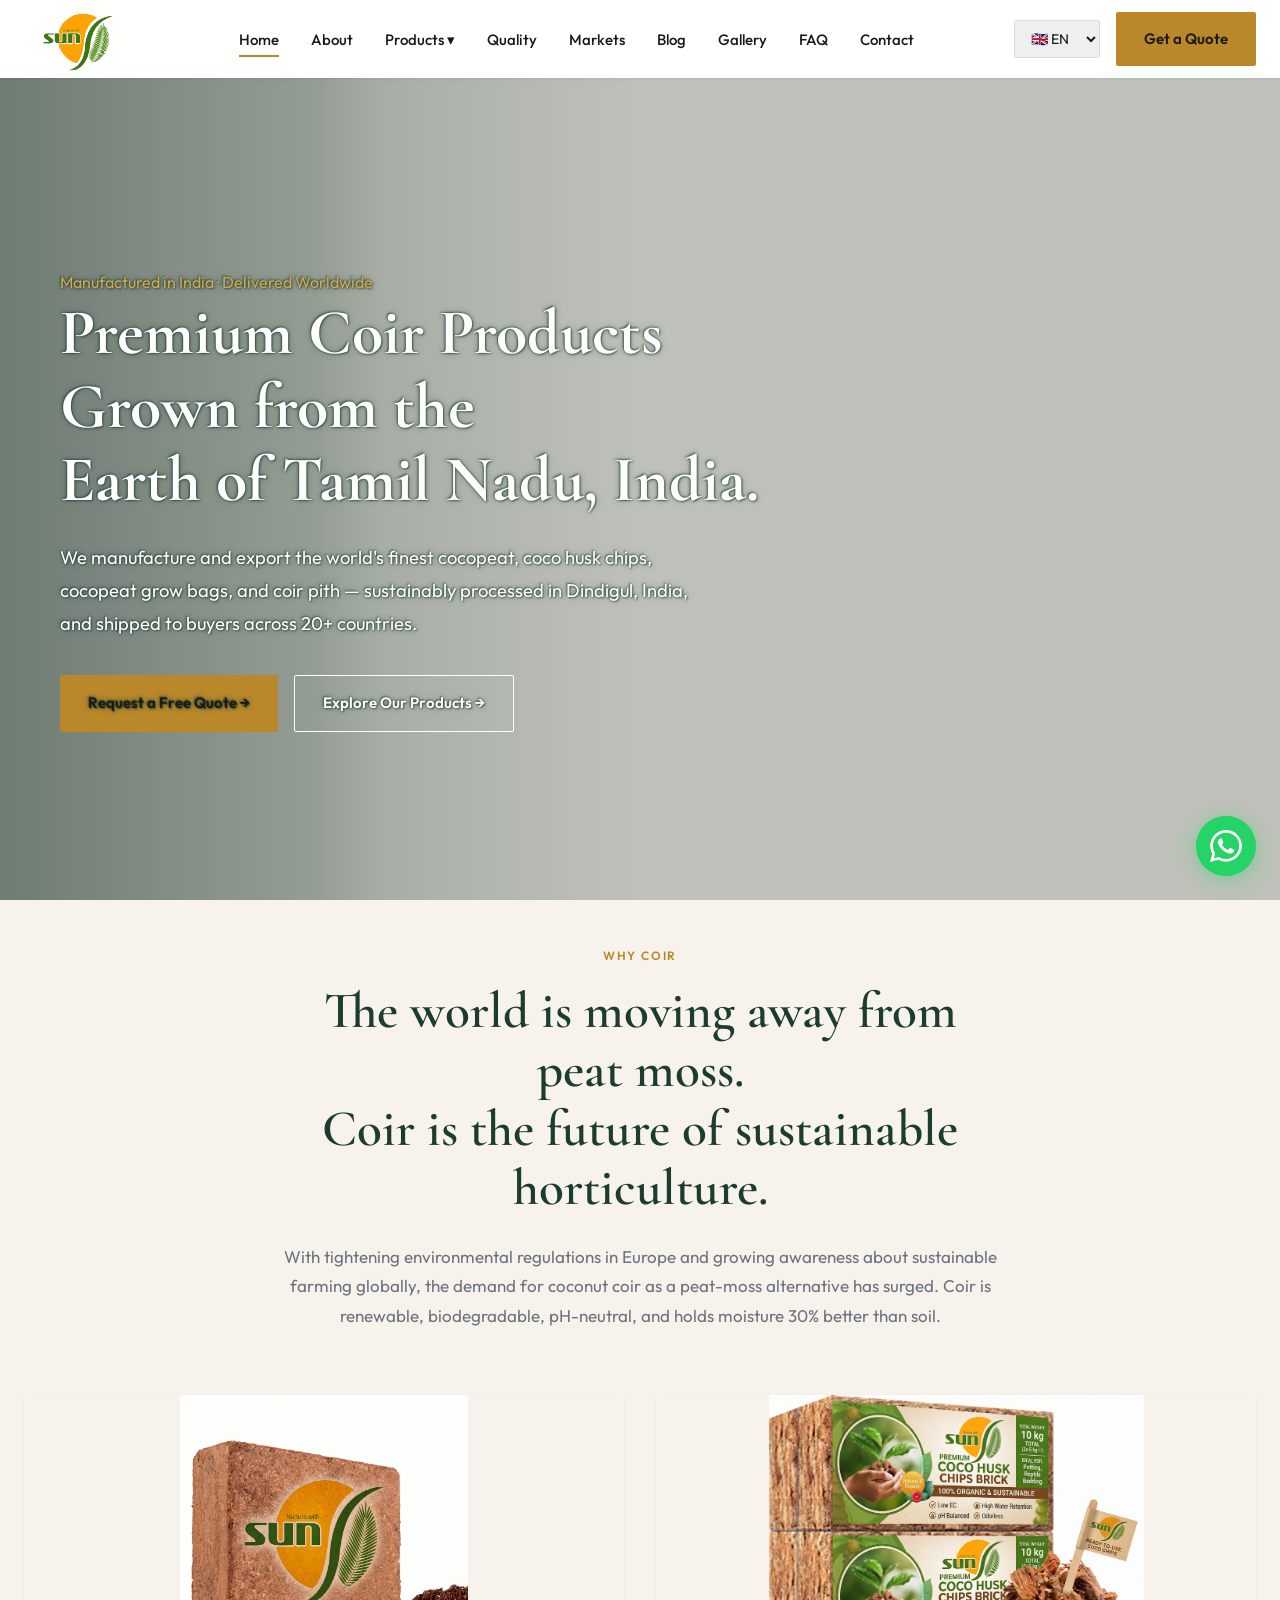
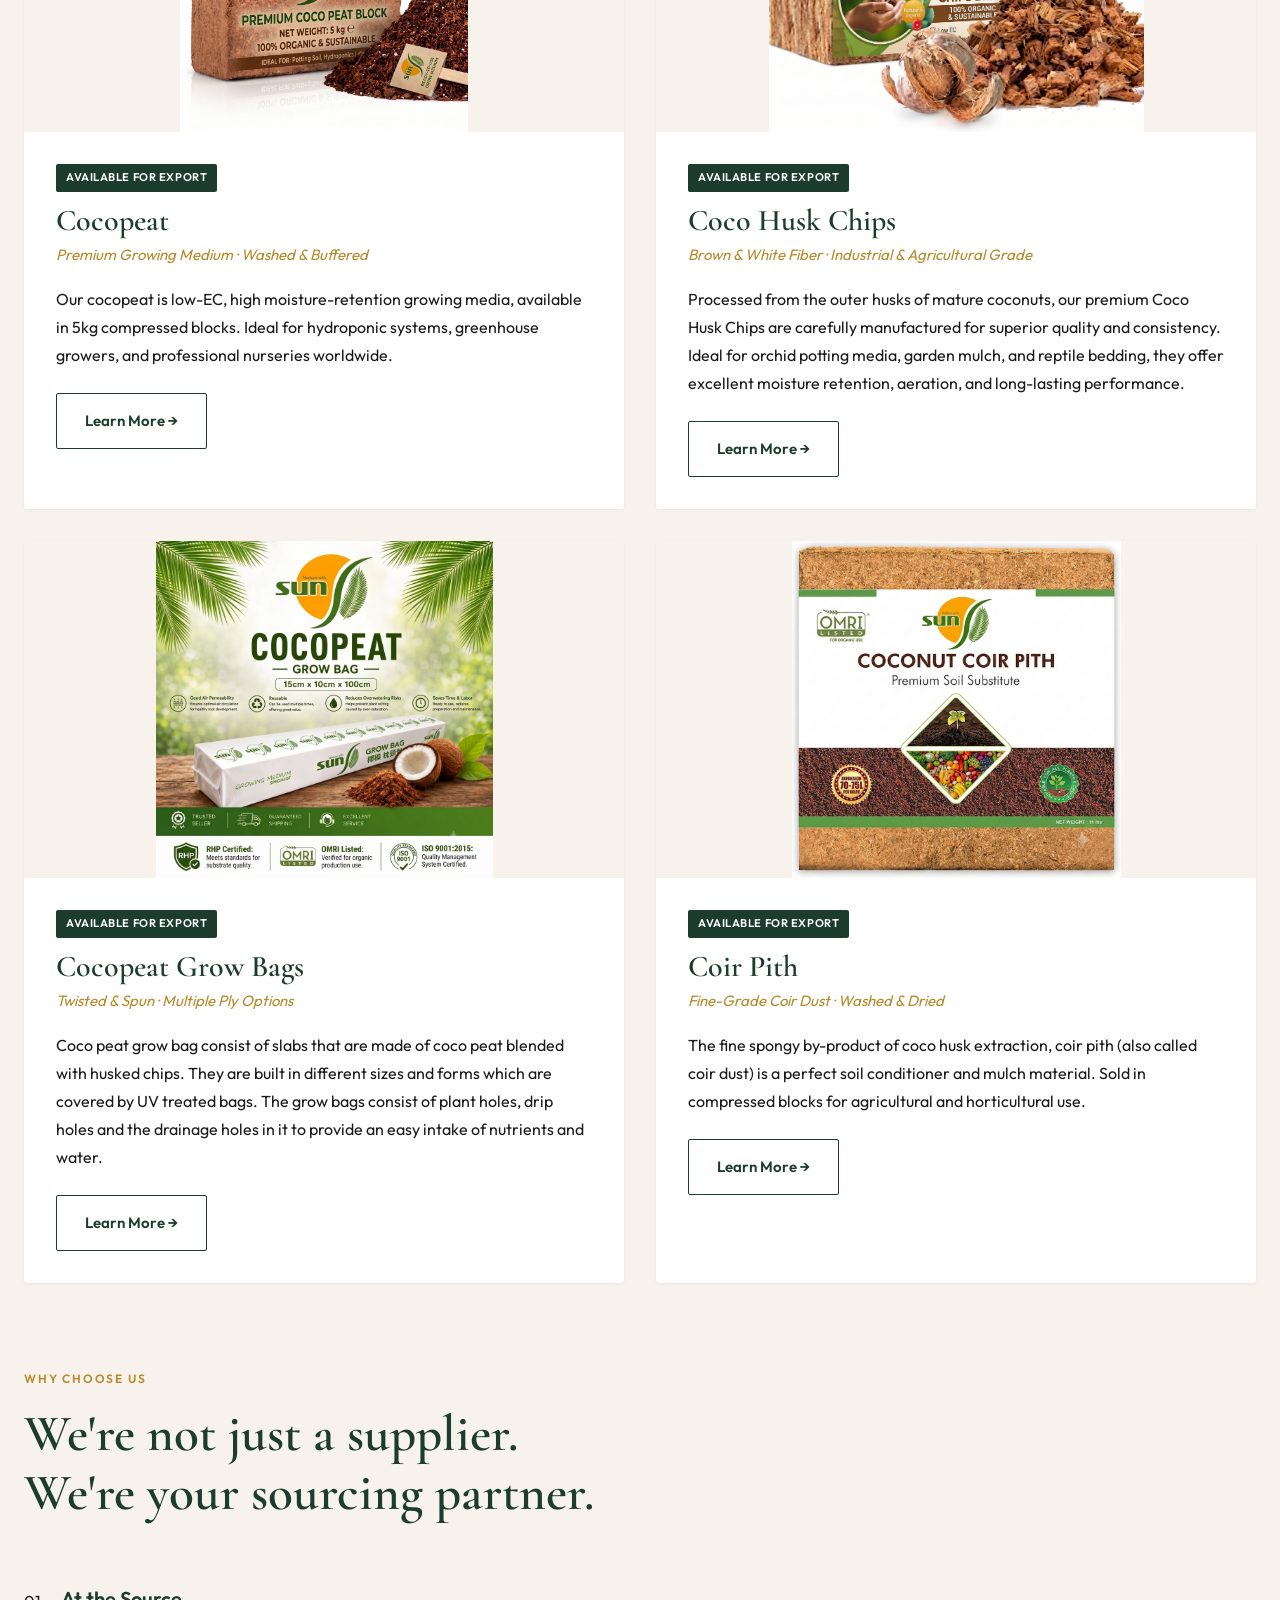
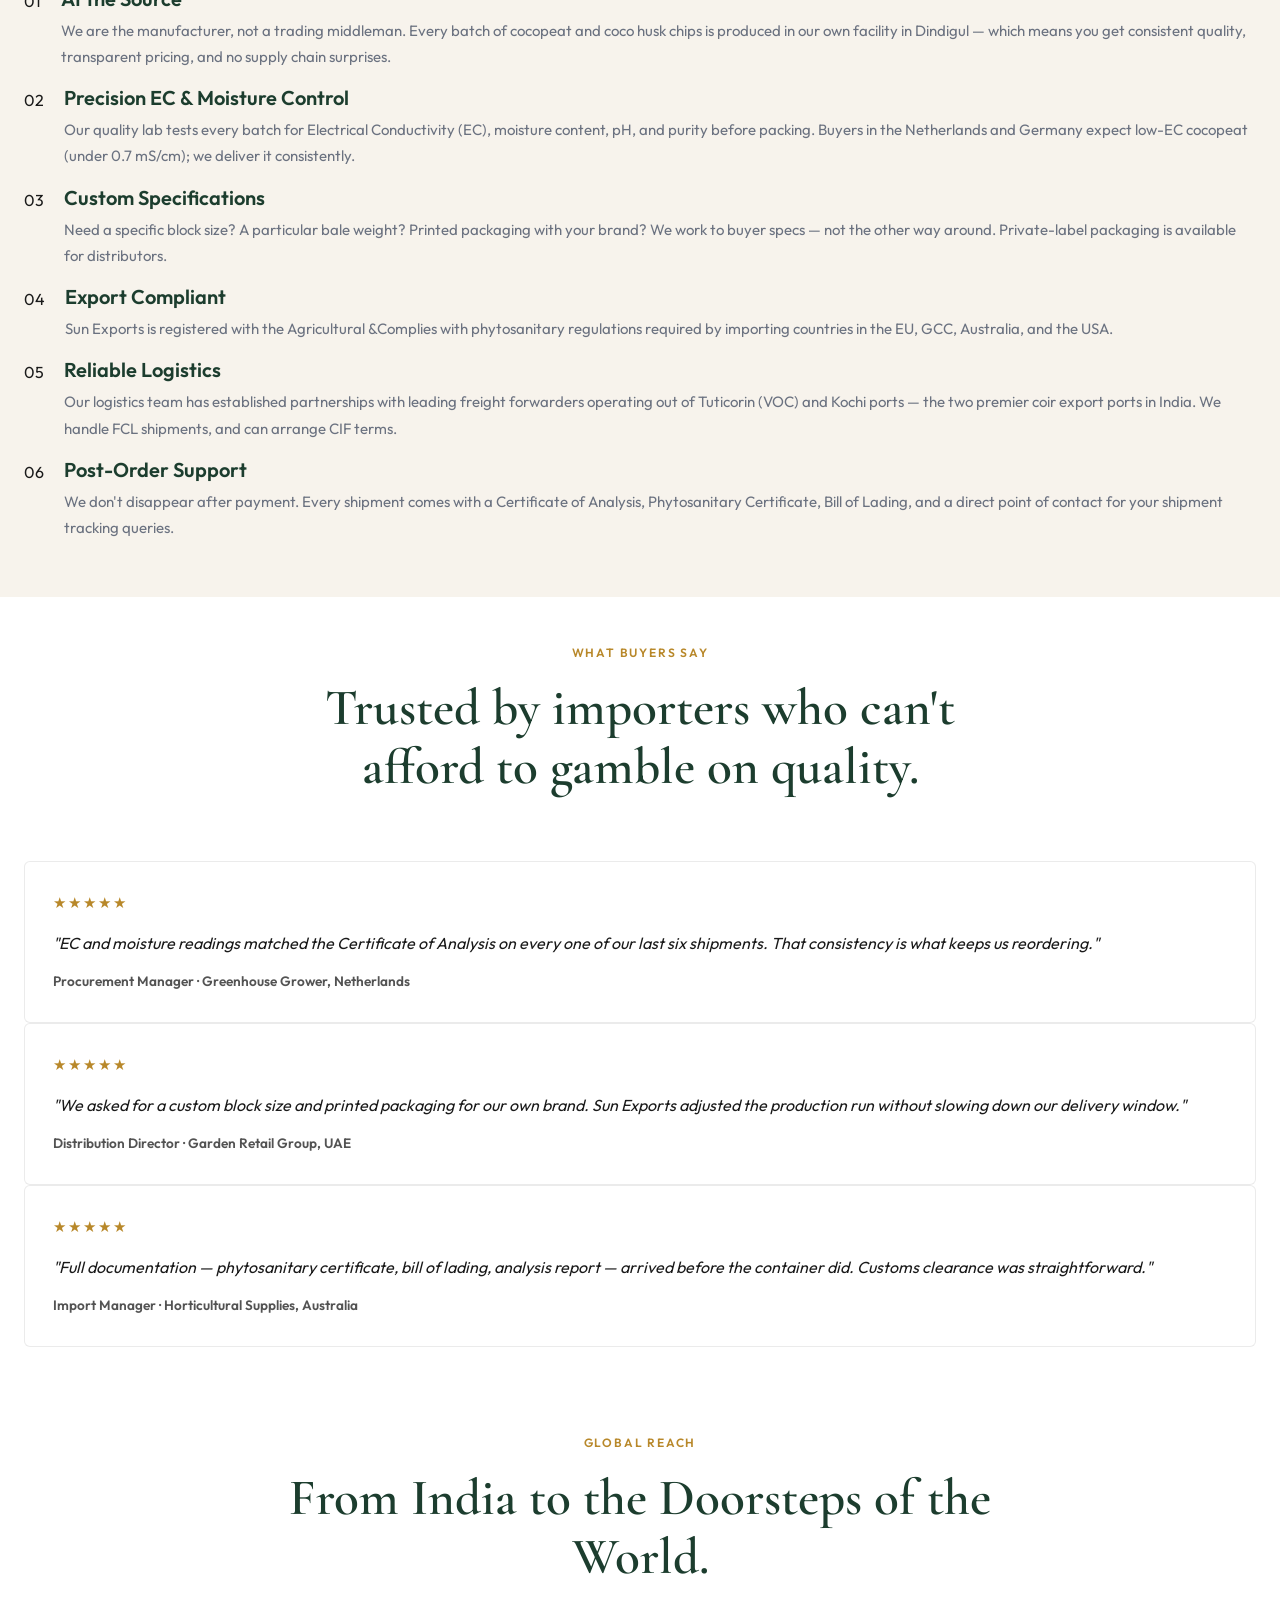
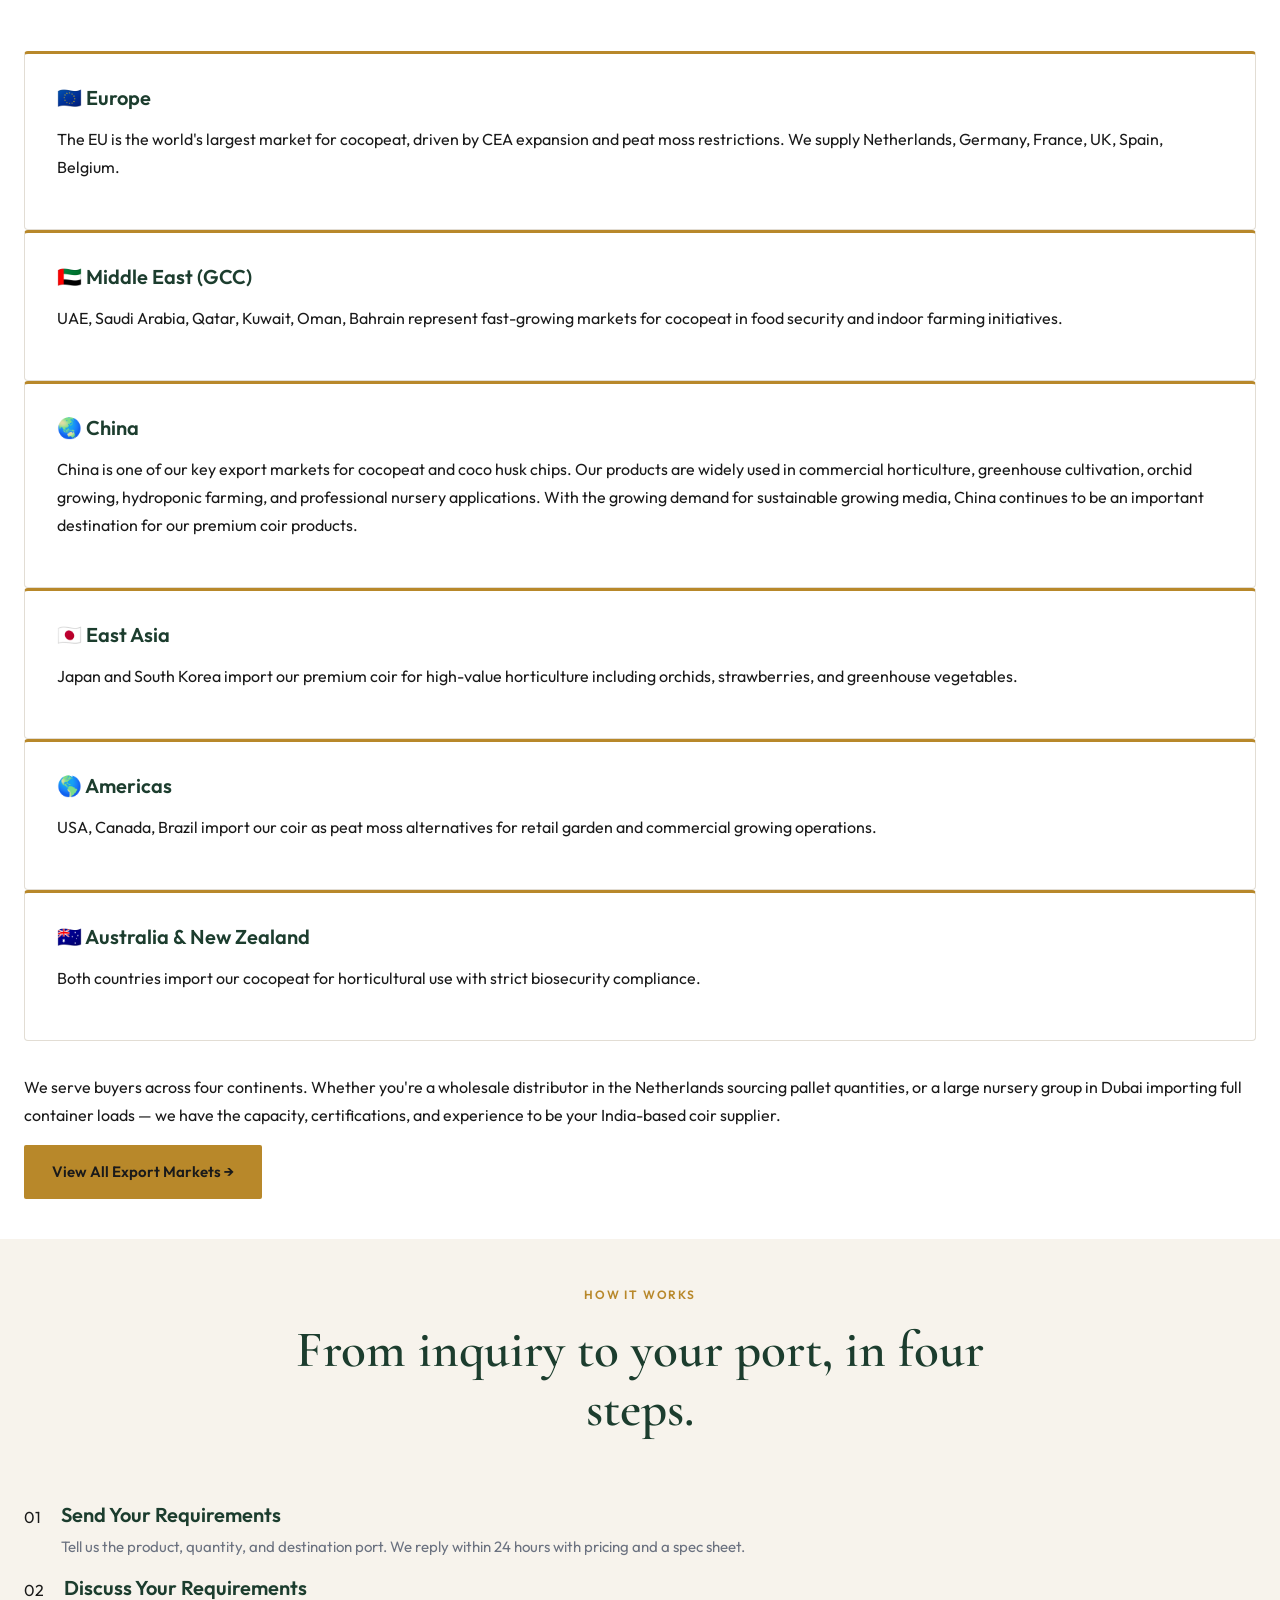
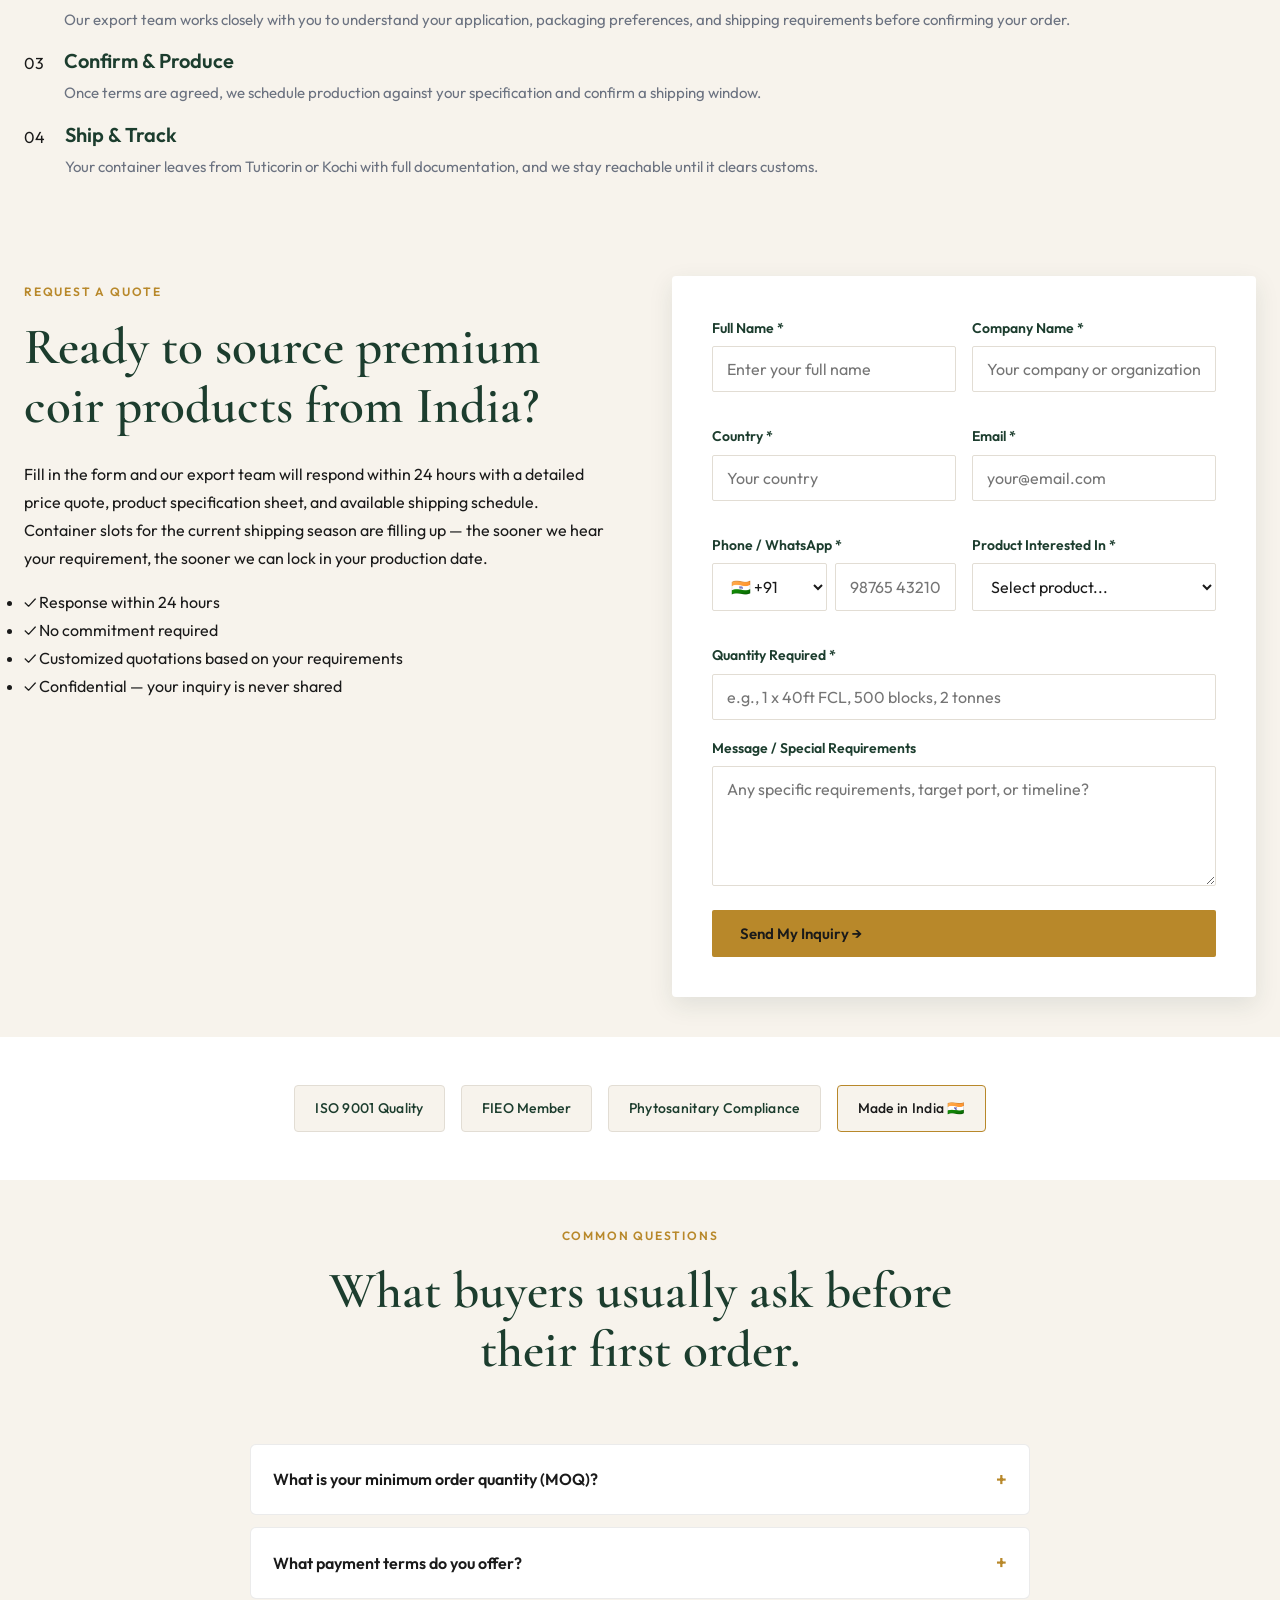
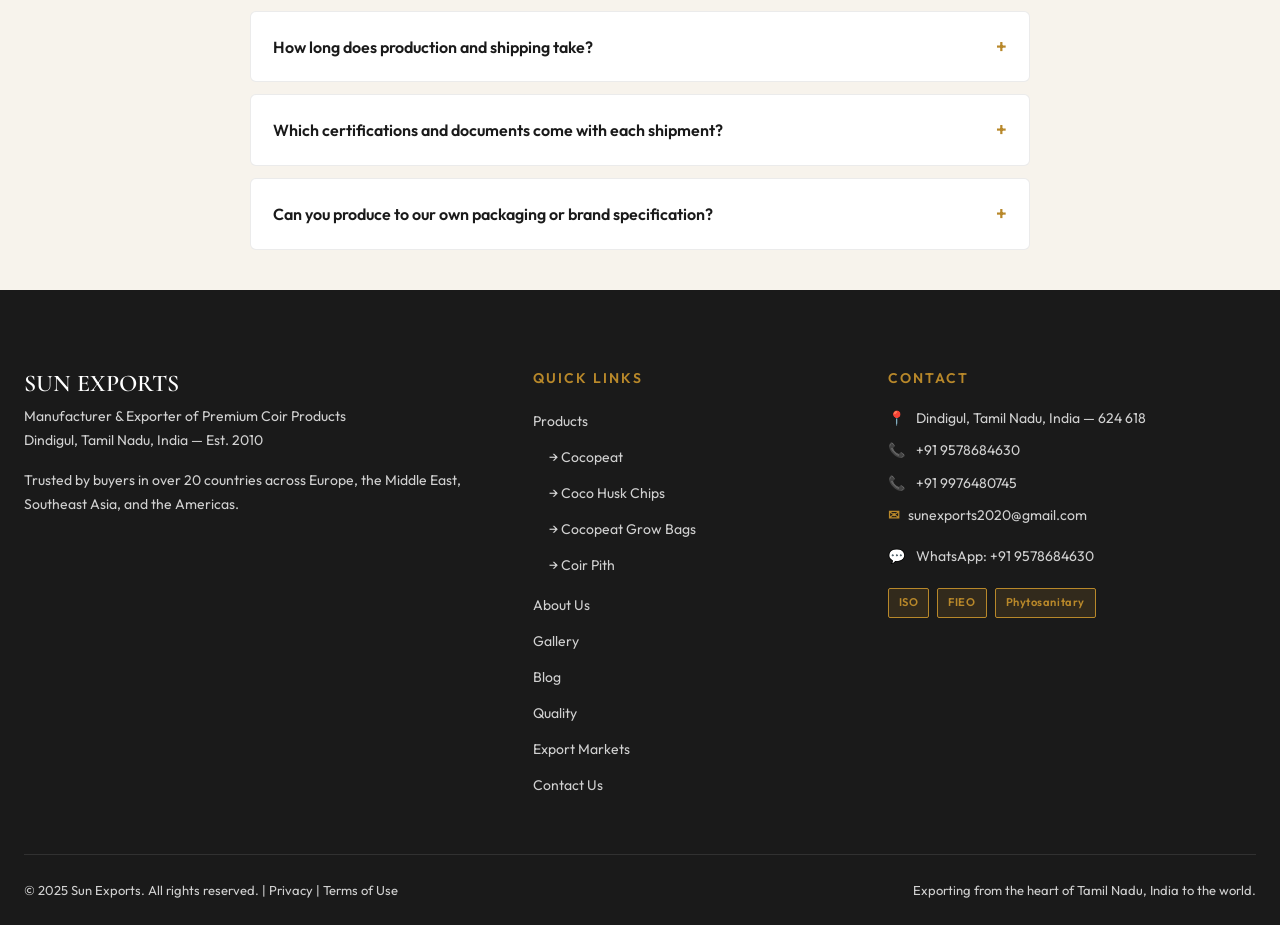
==== commit 3b41891b: "Add privacy policy page" ====
--- a/index.html
+++ b/index.html
@@ -780,7 +780,7 @@
         </div>
       </div>
       <div class="footer-bottom">
-        <div>&copy; 2025 Sun Exports. All rights reserved. | <a href="#">Privacy Policy</a> | <a href="#">Terms of Use</a></div>
+        <div>&copy; 2025 Sun Exports. All rights reserved. | <a href="privacy-policy.html">Privacy</a> | <a href="#">Terms of Use</a></div>
         <div>Exporting from the heart of Tamil Nadu, India to the world.</div>
       </div>
     </div>
--- a/css/styles.css
+++ b/css/styles.css
@@ -975,4 +975,39 @@
     }
 
 }
-
+.privacy-consent {
+  margin: 20px 0;
+  text-align: left;
+}
+
+.privacy-consent-label {
+  display: flex !important;
+  flex-direction: row !important;
+  align-items: center !important;
+  justify-content: flex-start !important;
+  gap: 8px;
+  font-size: 14px;
+  line-height: 1.5;
+  text-align: left !important;
+  cursor: pointer;
+  white-space: nowrap;
+}
+
+.privacy-consent-label input[type="checkbox"] {
+  display: inline-block !important;
+  width: 16px;
+  height: 16px;
+  margin: 0 !important;
+  flex: 0 0 16px;
+  cursor: pointer;
+}
+
+.privacy-consent-label span {
+  display: inline;
+}
+
+.privacy-consent-label a {
+  color: var(--color-gold);
+  text-decoration: underline;
+  text-underline-offset: 3px;
+}
